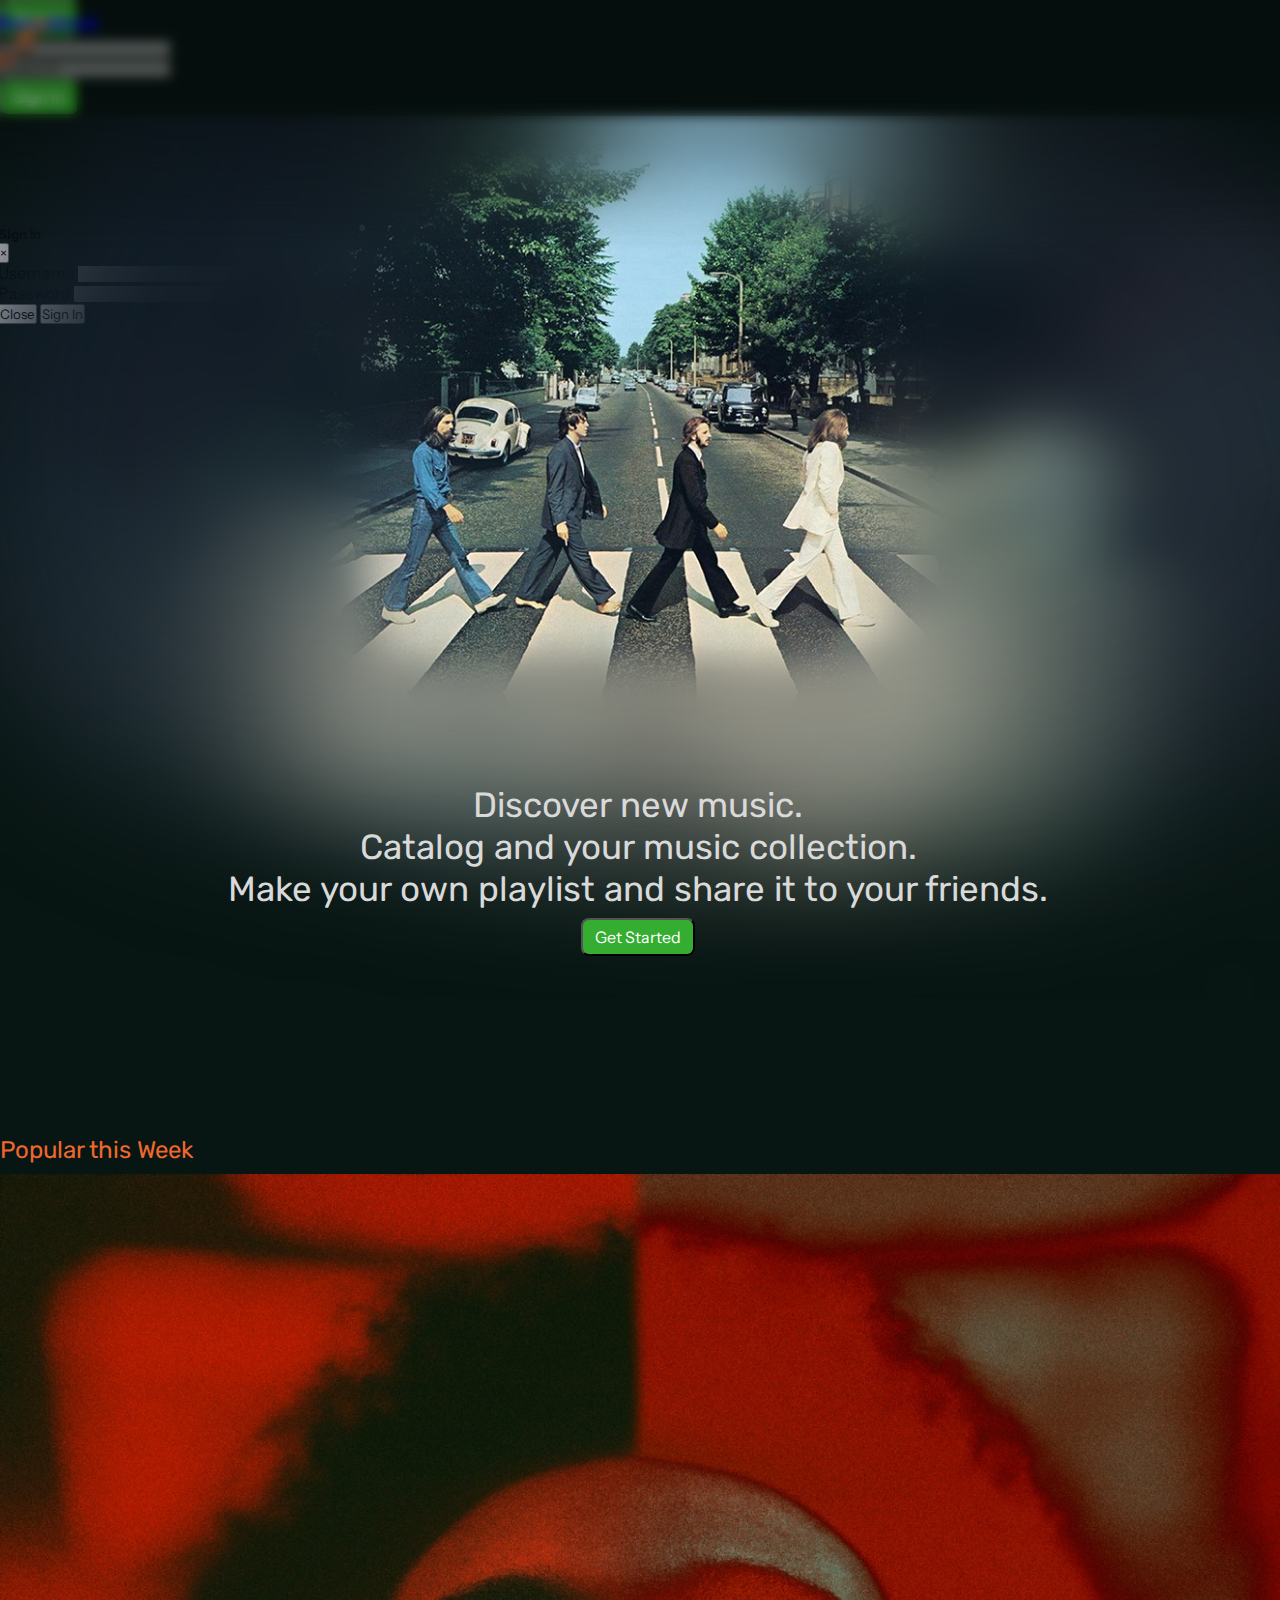
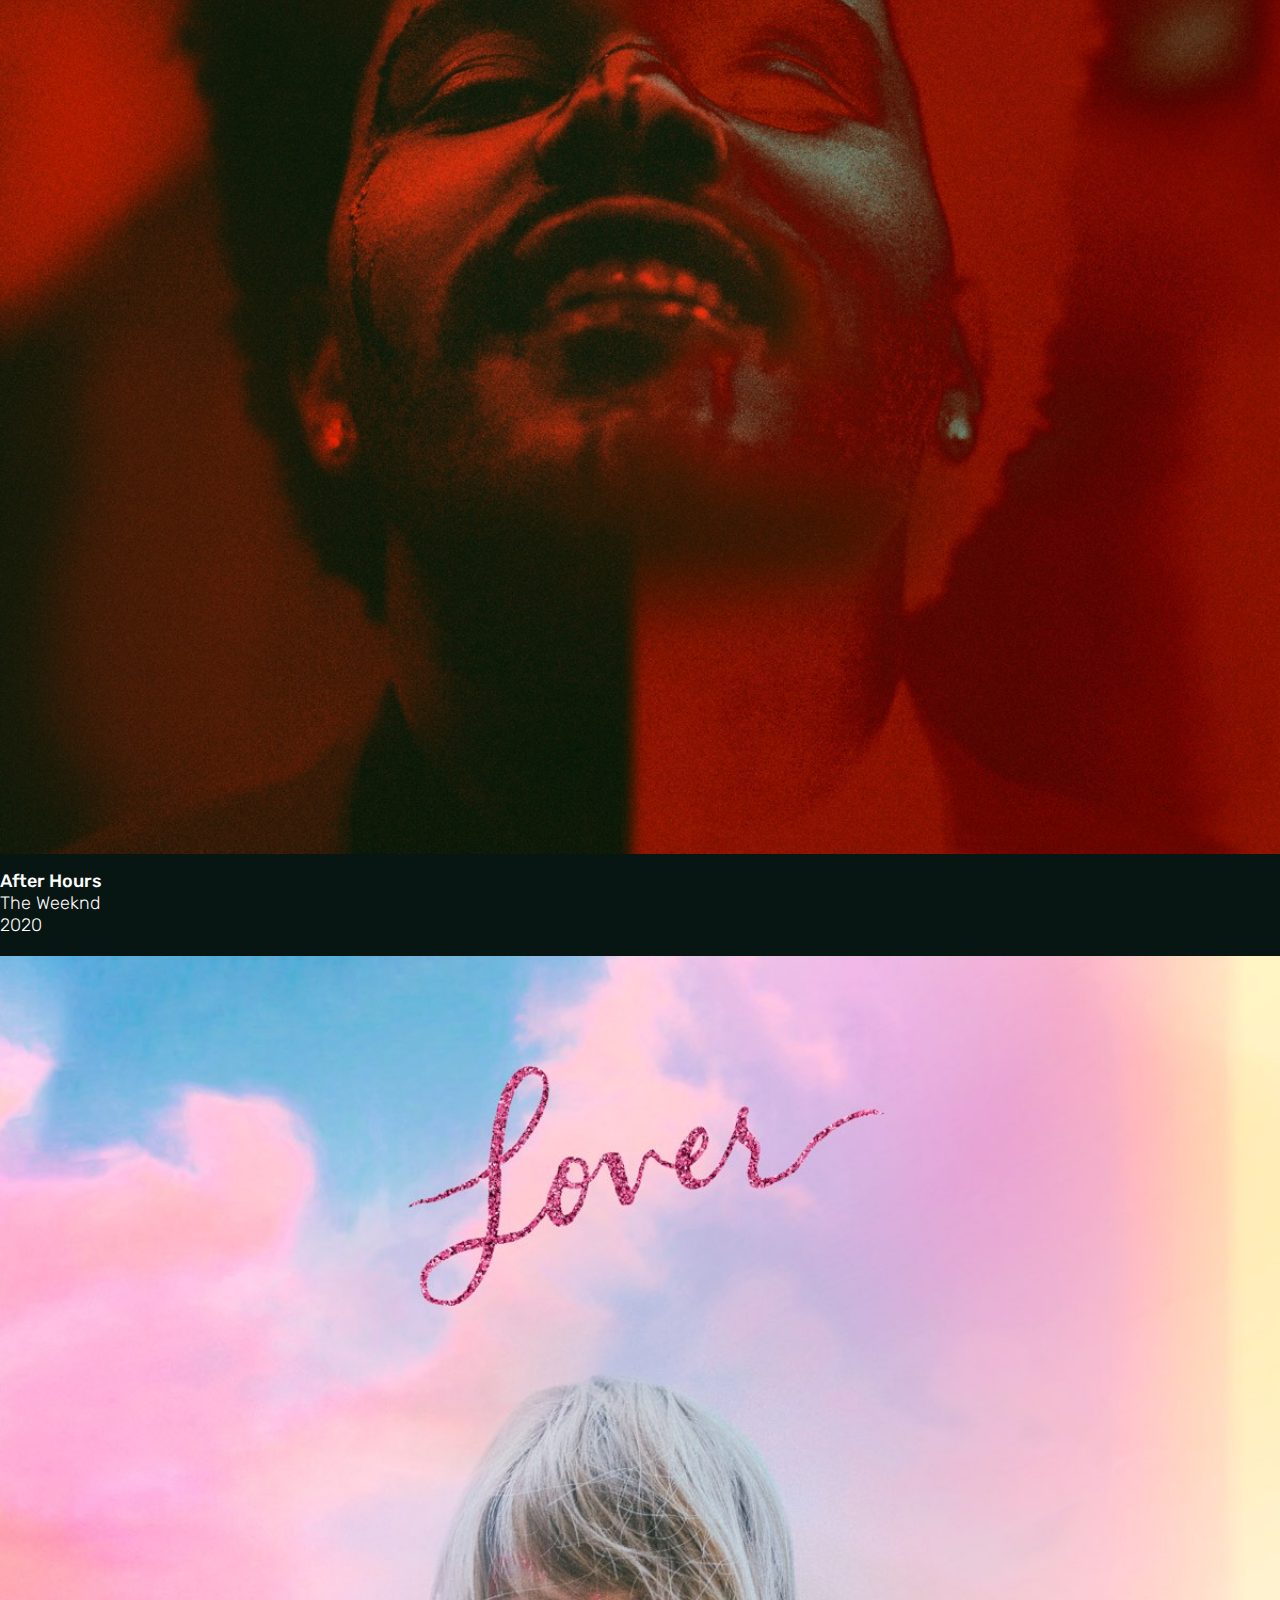
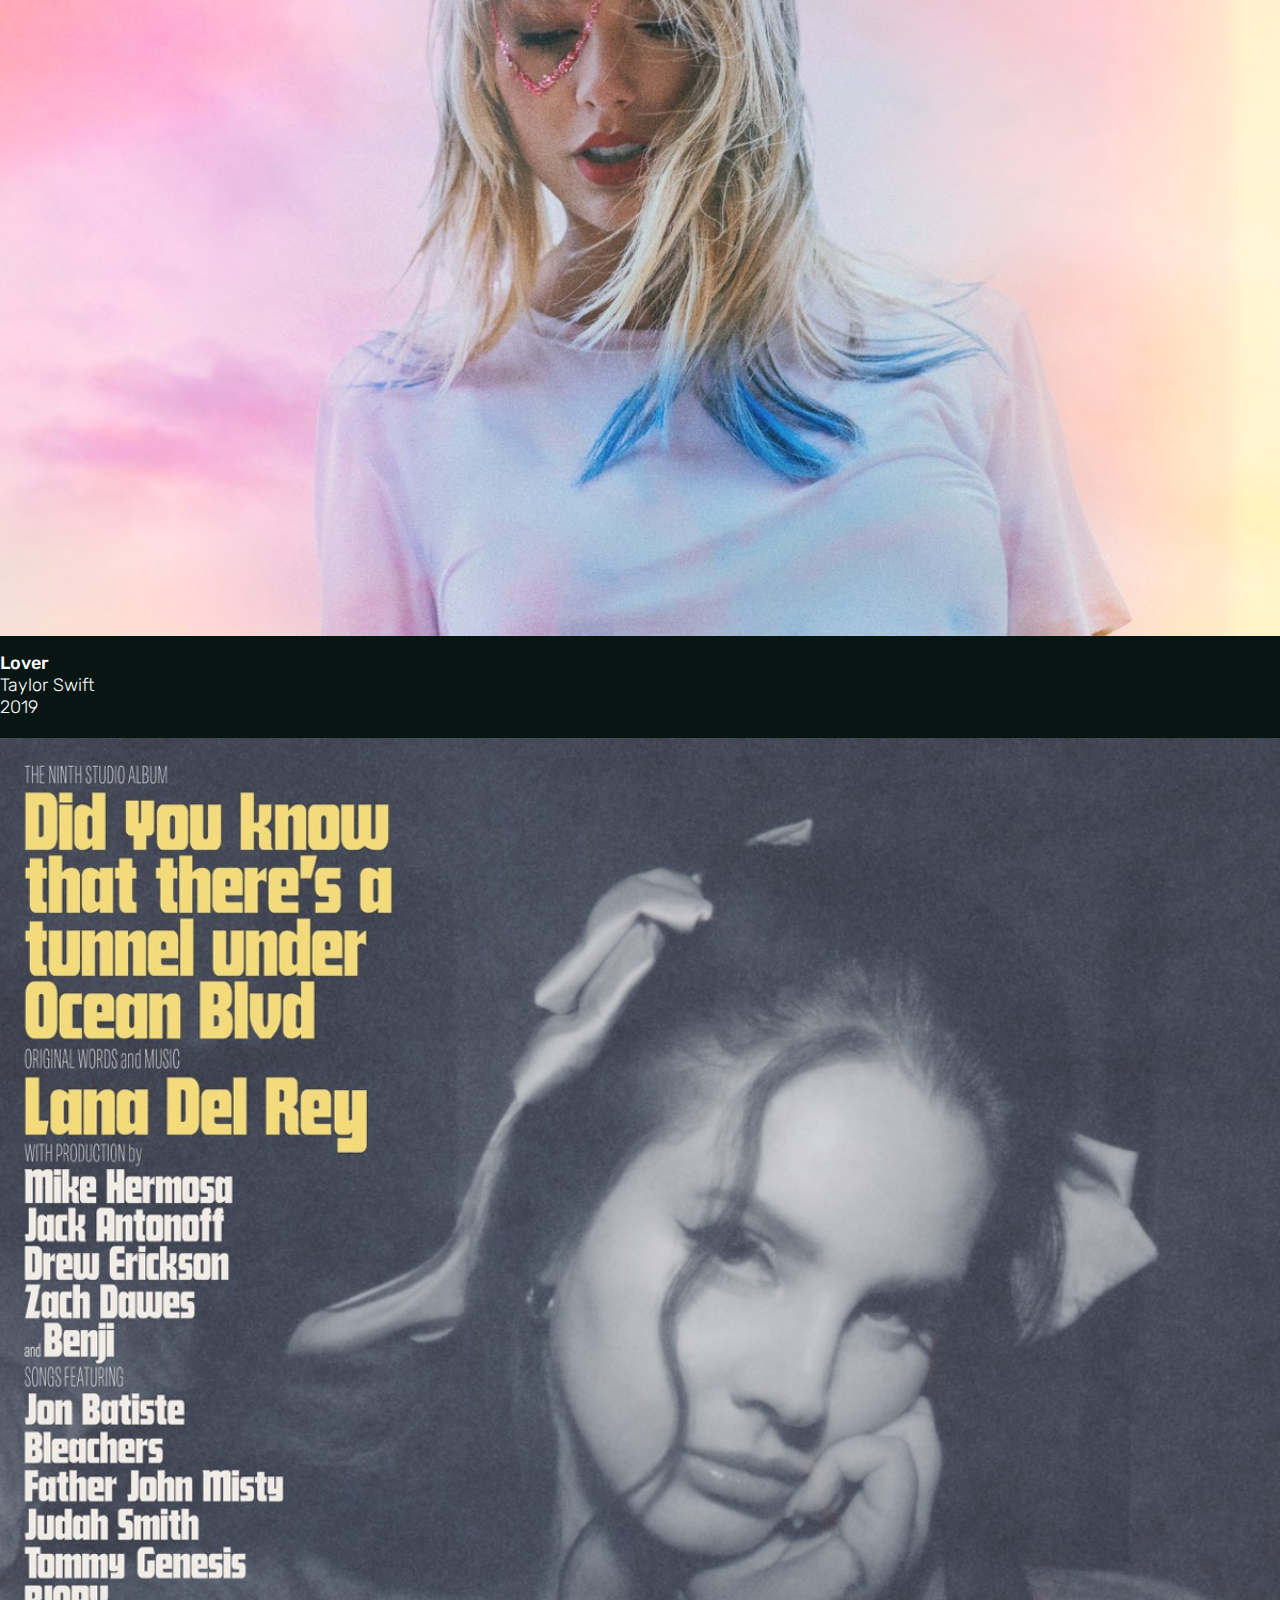
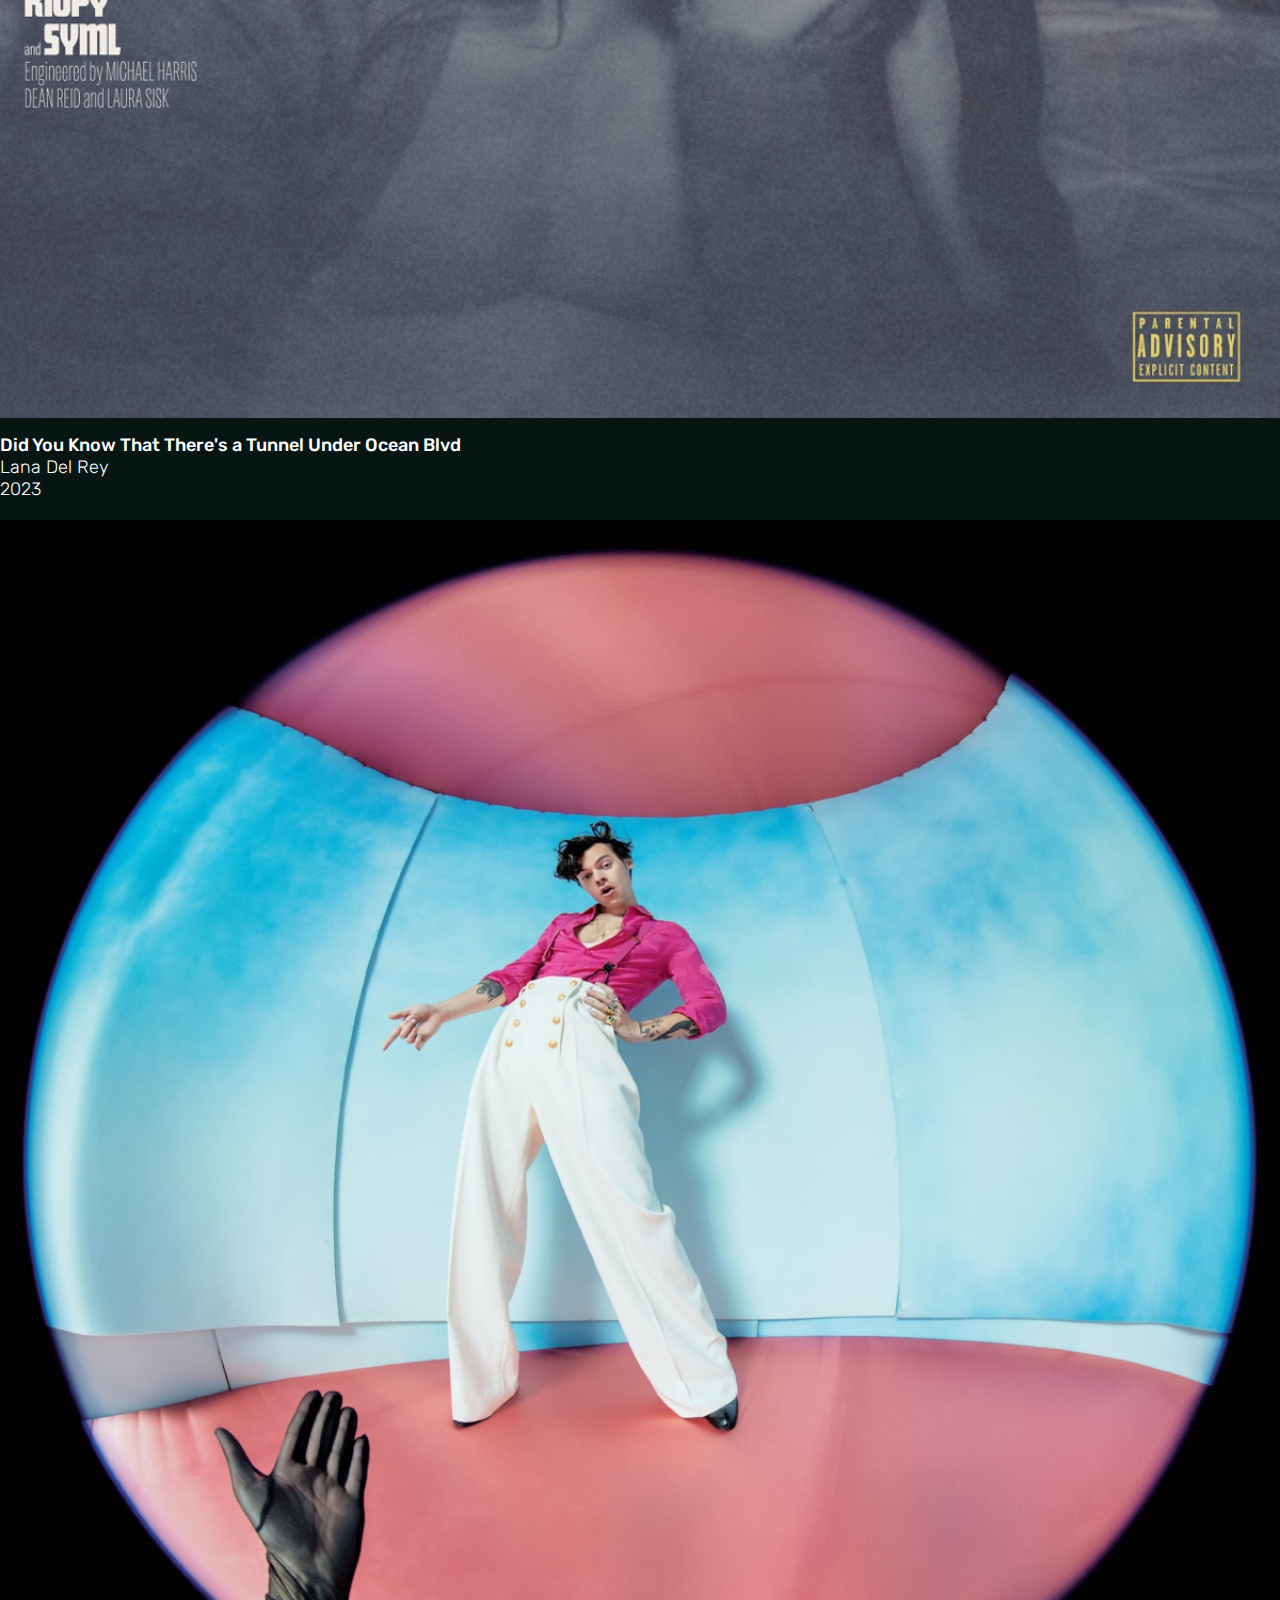
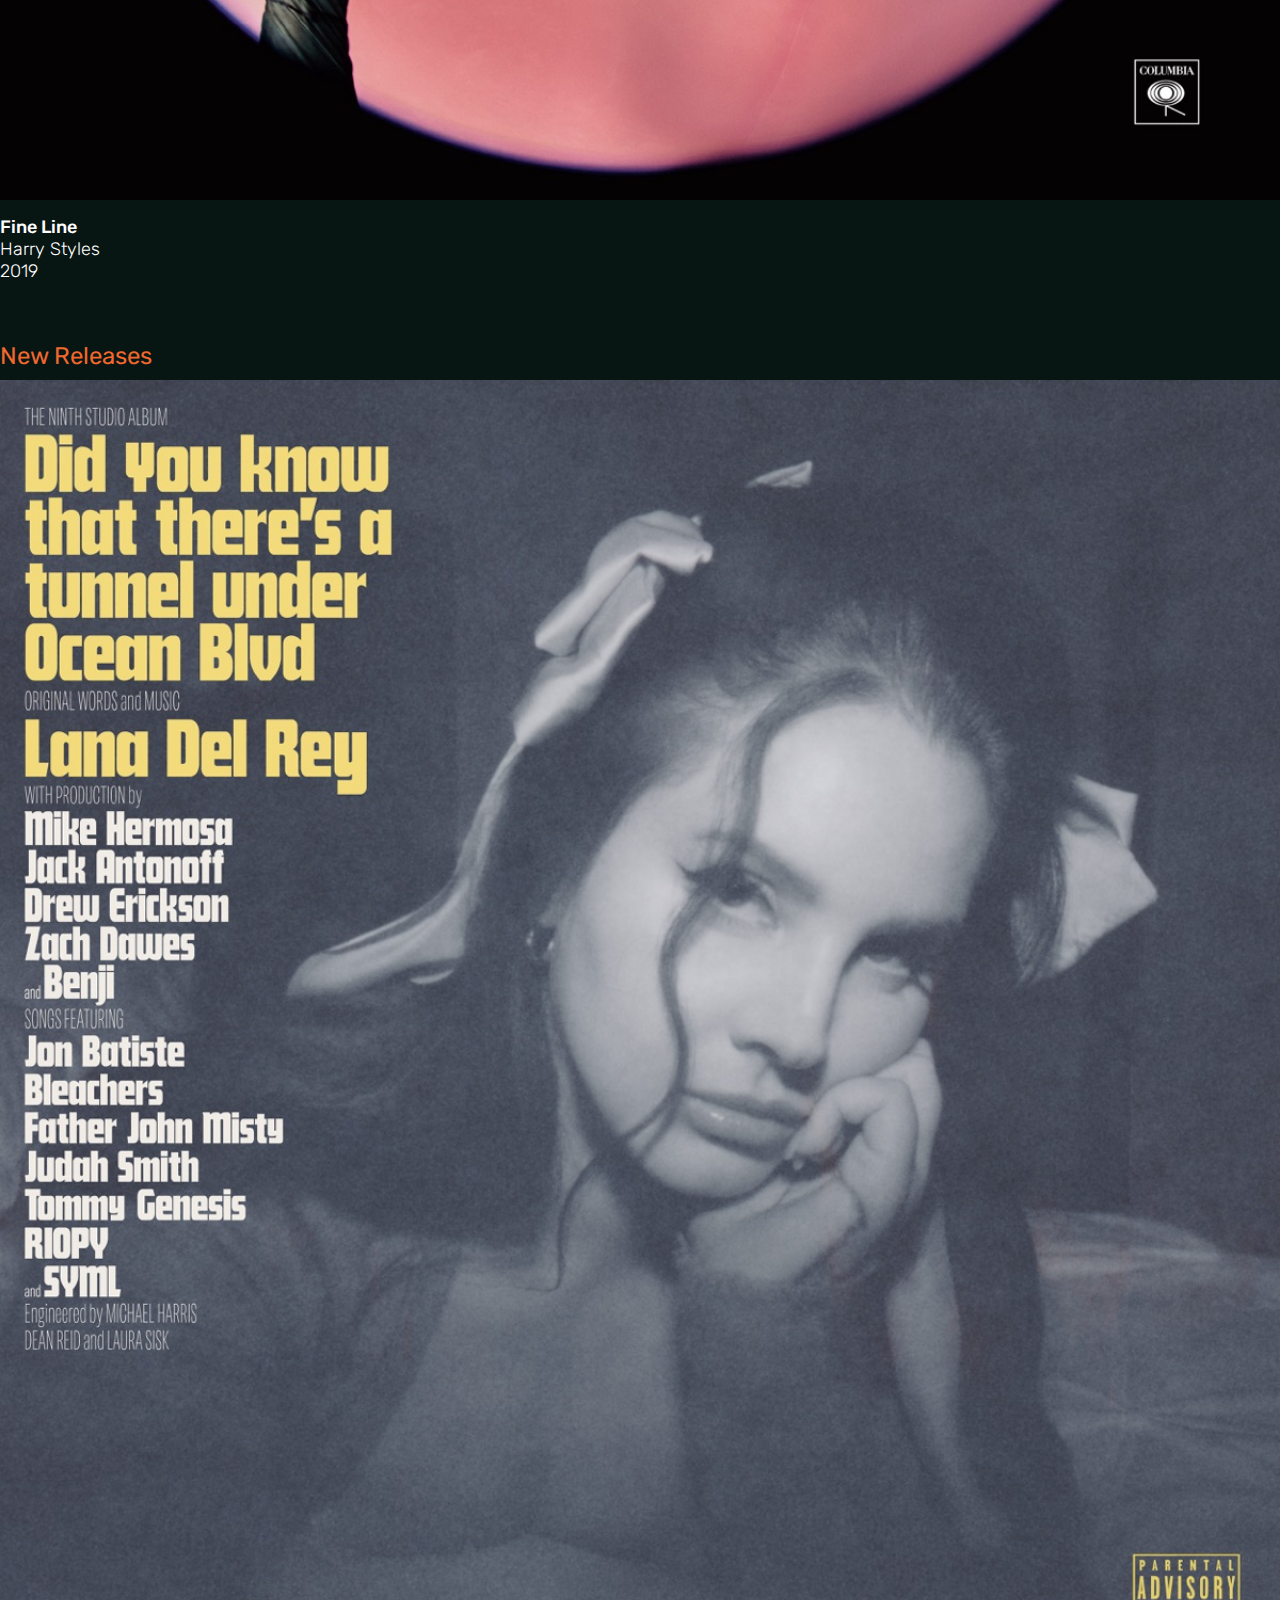
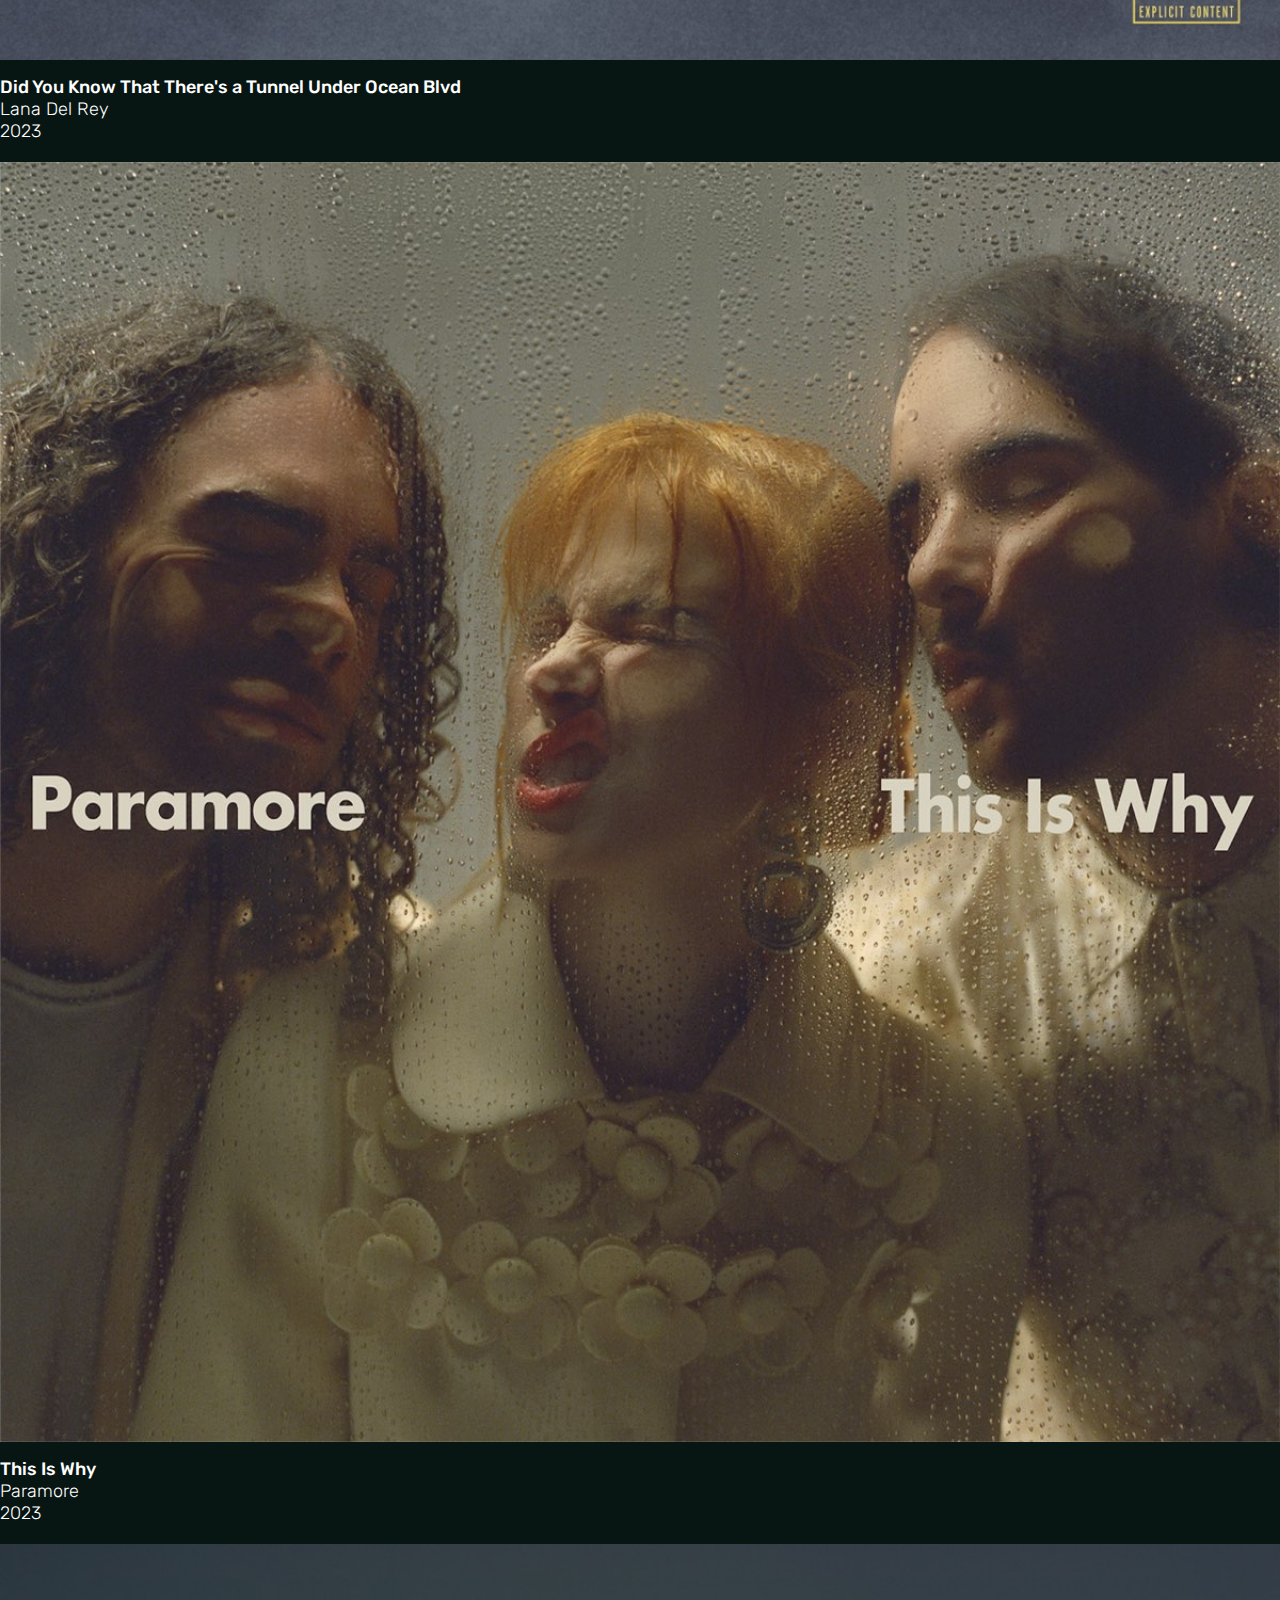
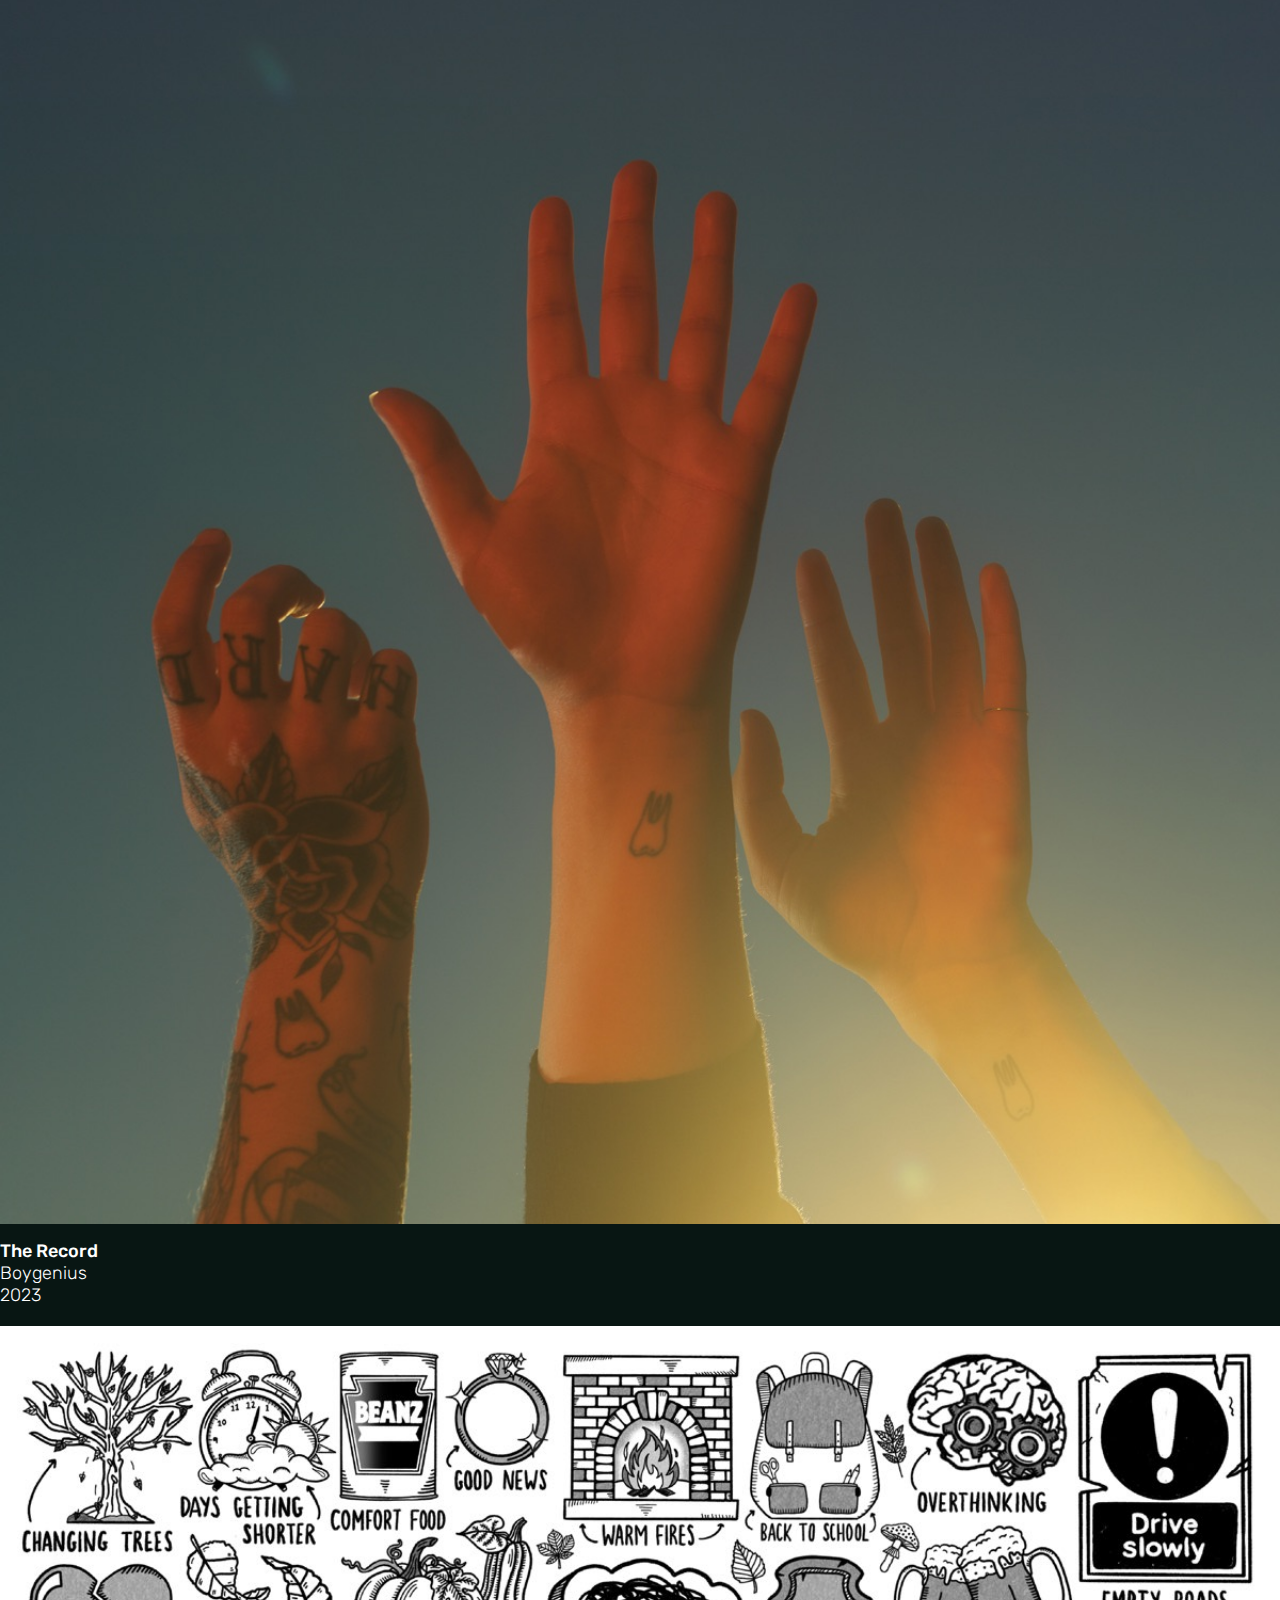
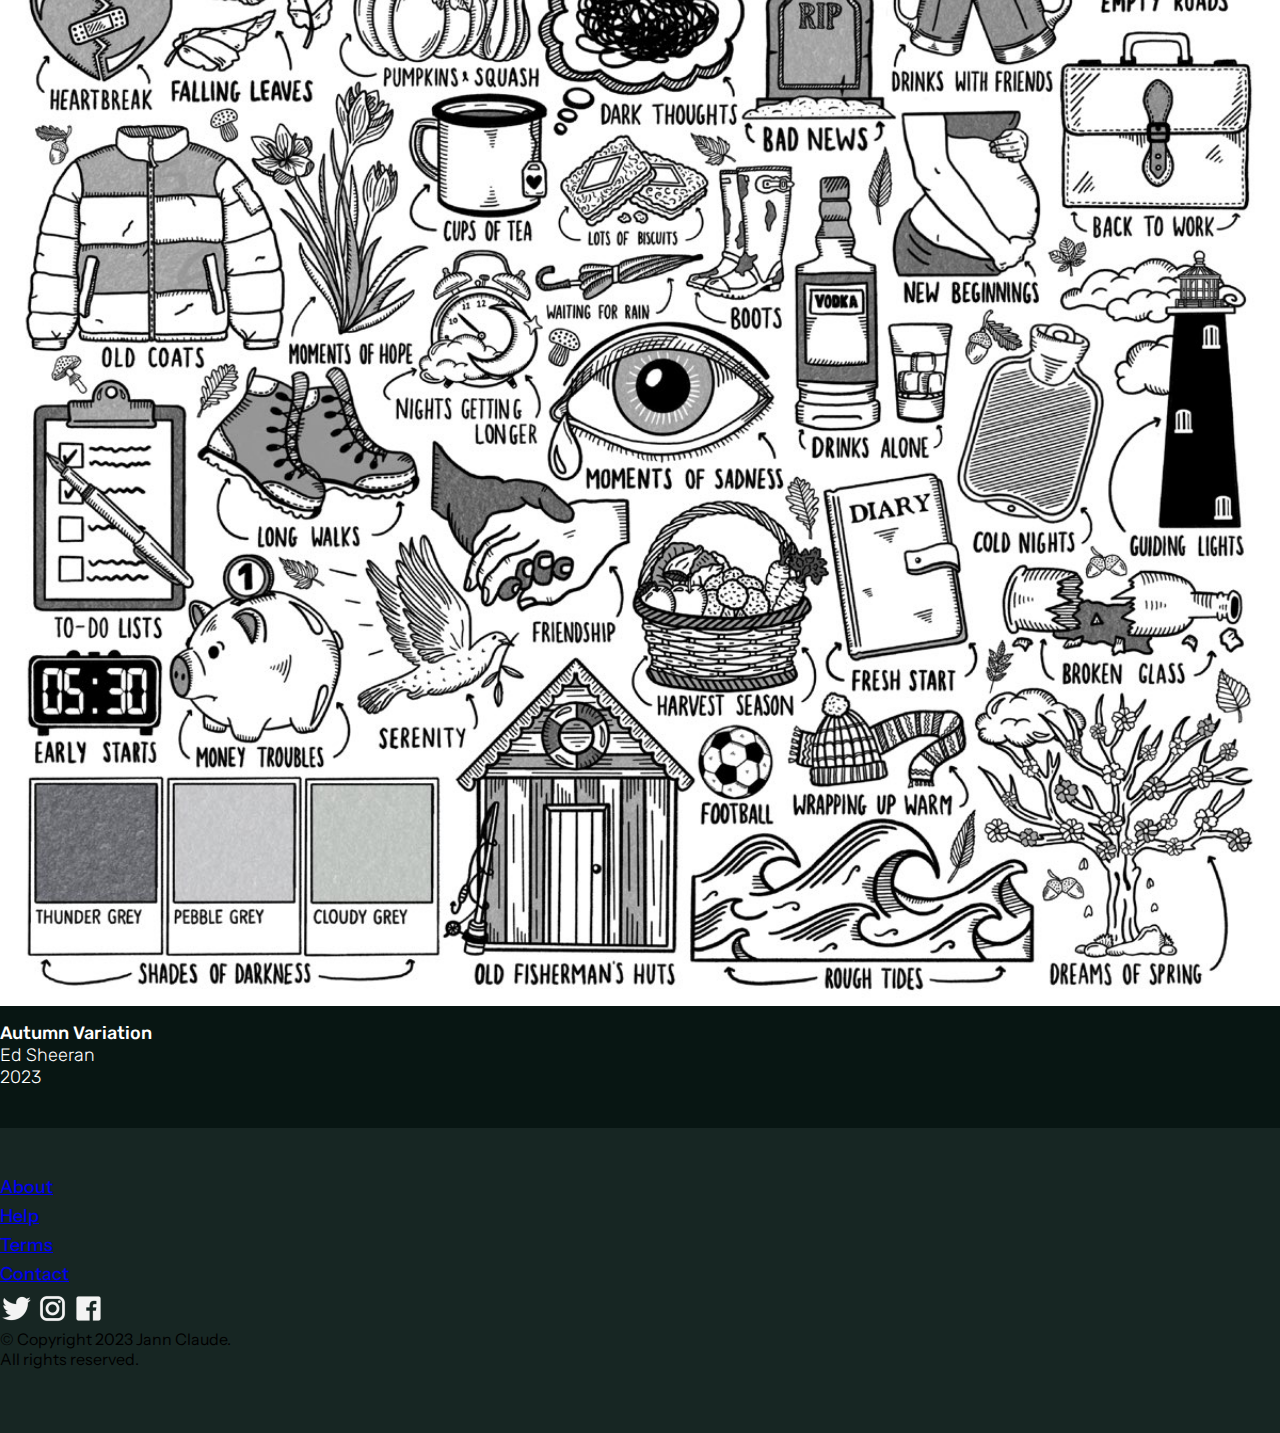
==== index.html @ fc8b44ce "Rename login.html to index.html" ====
<!DOCTYPE html>
<html>
<head>
	<meta charset="utf-8">
	<meta name="viewport" content="width=device-width, initial-scale=1">
	<title>Recordstack</title>

	<!-- External CSS -->
	<link rel="stylesheet" type="text/css" href="./style.css">

	<!-- Google Fonts -->
	<link rel="preconnect" href="https://fonts.googleapis.com">
	<link rel="preconnect" href="https://fonts.gstatic.com" crossorigin>
	<link href="https://fonts.googleapis.com/css2?family=Instrument+Sans:ital,wght@0,400;0,500;0,600;0,700;1,400;1,500;1,600;1,700&family=Rubik:ital,wght@0,300;0,400;0,500;0,700;0,800;1,300;1,400;1,500;1,700;1,800&display=swap" rel="stylesheet">

	<!-- Bootstrap Link -->
    <link href="https://cdn.jsdelivr.net/npm/bootstrap@5.3.2/dist/css/bootstrap.min.css" rel="stylesheet" integrity="sha384-T3c6CoIi6uLrA9TneNEoa7RxnatzjcDSCmG1MXxSR1GAsXEV/Dwwykc2MPK8M2HN" crossorigin="anonymous">
    <link rel="stylesheet" href="https://cdn.jsdelivr.net/npm/bootstrap@4.6.2/dist/css/bootstrap.min.css" integrity="sha384-xOolHFLEh07PJGoPkLv1IbcEPTNtaed2xpHsD9ESMhqIYd0nLMwNLD69Npy4HI+N" crossorigin="anonymous">

</head>
<body>
	<div class="blurred-overlay d-flex flex-row fixed-top container-fluid">
		<div class="blur d-flex flex-row container-fluid"></div>
	</div>

	<!-- Navigation Bar -->
	<nav class="navbar navbar-expand-lg navbar-dark theme-color-1 rounded-4 fixed-top p-3 m-4">
		<div class="container-fluid">
			<div class="recordstack-text">
				<a href="#"><img class="logo" src="./images/logo.svg" /></a>
				<h5 class="mt-3 ms-5 ps-2"><a href="#" class="text-decoration-none text-white">Recordstack</a></h2> 
			</div>
            <form class="ms-auto z-1">
            	<button id="signInButton" class="signin-button navbar-toggler" type="button" data-bs-toggle="collapse" data-bs-target="#SignInDialog">Sign In</button>
			</form>

            <form class="signin-form z-1 signin-here">
            	<div class="d-flex gap-2">
            		<div class="form-group mb-3">
						<input type="text" class="form-control rounded-pill" id="exampleFormControlInput1" placeholder="Email">
					</div>
					<div class="form-group mb-3">
						<input type="password" class="form-control rounded-pill" id="exampleFormControlInput2" placeholder="Password">
					</div>
					<button id="send-button" type="button" class="signin-button btn float-end" data-toggle="modal" data-target="#modalDiv">Sign In</button>
            	</div>
            </form>
		</div>
	</nav>

	<div class="collapse navbar-collapse backgroundLogin signin-here" id="SignInDialog">
		<div class="navbar-nav ms-auto gap-1 d-flex" id="SignForm">
			<div class="form-group mb-3 text-white">
				<h4>Welcome!</h4>
			</div>
			<div class="form-group mb-3 ">
				<input type="text" class="form-control rounded-pill w-100" id="exampleFormControlInput1" placeholder="Email">
			</div>
			<div class="form-group mb-3">
				<input type="password" class="form-control rounded-pill w-100" id="exampleFormControlInput2" placeholder="Password">
			</div>
			<div class="form-group mb-3">
				<button id="send-button" type="button" class="signin-button btn w-50 float-end" data-toggle="modal" data-target="#modalDiv">Sign In</button>
			</div>
			
		</div>
	</div>







	<div class="frame">
		<div class="div">
			<div class="overlap">
				<img class="element" src="./images/header.png">
				<p class="header1 mb-1">Discover new music.</p>
				<p class="header1 mb-1">Catalog and your music collection.</p>
				<p class="header1 mb-1">Make your own playlist and share it to your friends.</p>
				<p class="header1 mb-1"><button class="text-button btn" type="button" data-bs-toggle="modal" data-bs-target="#SignUpDialog">Get Started</button></p>

				<div class="modal fade" id="SignUpDialog" data-bs-backdrop="static" tabindex="-1" aria-labelledby="modalSignUpLabel" aria-hidden="true">
					<div class="modal-dialog modal-dialog-centered" role="document">
						<div class="modal-content">
							<div class="modal-header">
								<h5 class="modal-title" id="modalSignUpLabel">Sign In</h5>
								<button type="button" class="close" data-bs-dismiss="modal" aria-label="Close">
									<span aria-hidden="true">&times;</span>
								</button>
							</div>
							<div class="modal-body">
								<!-- Add your sign-in form or content here -->
								<!-- Example: -->
								<form>
									<div class="form-group">
										<label for="username">Username</label>
										<input type="text" class="form-control" id="username">
									</div>
									<div class="form-group">
										<label for="password">Password</label>
										<input type="password" class="form-control" id="password">
									</div>
								</form>
							</div>
							<div class="modal-footer">
								<button type="button" class="btn btn-secondary" data-bs-dismiss="modal">Close</button>
								<button type="button" class="btn btn-primary">Sign In</button>
							</div>
						</div>
					</div>
				</div>

			</div>
		</div>
	</div>




	<div class="albums-display">
		<div class="popular-week container">
			<div class="title1">Popular this Week</div>
			<div class="row">
				<div class="group-1 col-6 col-md-3">
					<img class="img" src="images/after hours.jpg" />
					<p class="p1">After Hours</p>
					<p class="p2">The Weeknd</p>
					<p class="p3">2020</p>
				</div>
				<div class="group-2 col-6 col-md-3">
					<img class="img" src="images/lover.jpg" />
					<p class="p1">Lover</p>
					<p class="p2">Taylor Swift</p>
					<p class="p3">2019</p>
				</div>
				<div class="group-3 col-6 col-md-3">
					<img class="img" src="images/tunnel.jpg" />
					<p class="p1">Did You Know That There's a Tunnel Under Ocean Blvd</p>
					<p class="p2">Lana Del Rey</p>
					<p class="p3">2023</p>
				</div>
				<div class="group-4 col-6 col-md-3">
					<img class="img" src="images/fine line.jpg" />
					<p class="p1">Fine Line</p>
					<p class="p2">Harry Styles</p>
					<p class="p3">2019</p>
				</div>
			</div>
		</div>
	</div>

	<div class="albums-display pb-5">
		<div class="popular-week container">
			<div class="title1">New Releases</div>
			<div class="row">
				<div class="group-3 col-6 col-md-3">
					<img class="img" src="images/tunnel.jpg" />
					<p class="p1">Did You Know That There's a Tunnel Under Ocean Blvd</p>
					<p class="p2">Lana Del Rey</p>
					<p class="p3">2023</p>
				</div>
				<div class="group-1 col-6 col-md-3">
					<img class="img" src="images/this is why.jpg" />
					<p class="p1">This Is Why</p>
					<p class="p2">Paramore</p>
					<p class="p3">2023</p>
				</div>
				<div class="group-2 col-6 col-md-3">
					<img class="img" src="images/the record.jpg" />
					<p class="p1">The Record</p>
					<p class="p2">Boygenius</p>
					<p class="p3">2023</p>
				</div>
				<div class="group-4 col-6 col-md-3">
					<img class="img" src="images/autumn variation.jpg" />
					<p class="p1">Autumn Variation</p>
					<p class="p2">Ed Sheeran</p>
					<p class="p3">2023</p>
				</div>
			</div>
		</div>
	</div>


	<footer id="footer">
		<div class="box d-flex">
			<div class="container">
				<div class="row d-flex">
					<div class="navbar col-7 col-sm-6">
						<div class="text-wrapper col-sm-12 col-md-3"><a href="#footer" class="text-decoration-none text-light">About</a></div>
						<div class="text-wrapper col-sm-12 col-md-3"><a href="#footer" class="text-decoration-none text-light">Help</a></div>
						<div class="text-wrapper col-sm-12 col-md-3"><a href="#footer" class="text-decoration-none text-light">Terms</a></div>
						<div class="text-wrapper col-sm-12 col-md-3"><a href="#footer" class="text-decoration-none text-light">Contact</a></div>
					</div>
					<div class="social-buttons col-5 col-sm-6 mt-1 pe-4 text-end">
						<a href="#footer" class="text-decoration-none text-light"><img class="social-icons img-fluid" src="images/twitter.png" /></a>
						<a href="#footer" class="text-decoration-none text-light"><img class="social-icons img-fluid" src="images/instagram.png" /></a>
						<a href="#footer" class="text-decoration-none text-light"><img class="social-icons img-fluid" src="images/facebook.png" /></a>
					</div>
					<div class="col-12 text-start">
						<div class="p col-sm-12 col-md-6 text-light">© Copyright 2023 Jann Claude.</div>
						<div class="p col-sm-12 col-md-6 text-light">All rights reserved.</div>
					</div>
					
				</div>
			</div>
		</div>
	</footer>

	<!-- Bootstrap Script -->
	<script src="https://cdn.jsdelivr.net/npm/bootstrap@5.3.2/dist/js/bootstrap.bundle.min.js" integrity="sha384-C6RzsynM9kWDrMNeT87bh95OGNyZPhcTNXj1NW7RuBCsyN/o0jlpcV8Qyq46cDfL" crossorigin="anonymous"></script>
	<script src="https://cdn.jsdelivr.net/npm/bootstrap@4.6.2/dist/js/bootstrap.bundle.min.js" integrity="sha384-Fy6S3B9q64WdZWQUiU+q4/2Lc9npb8tCaSX9FK7E8HnRr0Jz8D6OP9dO5Vg3Q9ct" crossorigin="anonymous"></script>

	<script type="text/javascript" src="./login.js"></script>
	<script src="https://cdn.jsdelivr.net/npm/jquery@3.5.1/dist/jquery.slim.min.js" integrity="sha384-DfXdz2htPH0lsSSs5nCTpuj/zy4C+OGpamoFVy38MVBnE+IbbVYUew+OrCXaRkfj" crossorigin="anonymous"></script>
</body>
</html>
---- style.css ----
* {
	margin: 0;
	padding: 0;
	box-sizing: border-box;
	font-family: 'Instrument Sans', sans-serif;
	-webkit-font-smoothing: antialiased;
}

body {
	background-color: #081613 !important;
}

.blur {
	background:  rgba(0,0,0,0.35);
    -webkit-mask-image: linear-gradient(black, black, transparent);
    -webkit-backdrop-filter: blur(6px);
    backdrop-filter: blur(6px);
    height: 35vh;
    width: 100vw;
    left: 0rem;
    top: -4rem;
    position: absolute;
    object-fit: fill;
    overflow: hidden;
}

.blurred-overlay {
    position: absolute;
    top: 0px;
    left: 0;
    right: 0;
    width: 100%;
    z-index: 1;
}

.container-fluid .logo {
  position: absolute;
  width: 47px;
  height: 62px;
}

.container-fluid .recordstack-text {
  position: absolute;
  width: 100%;
  top: 12px;
  font-family: "Instrument Sans", sans-serif;
  font-weight: 400;
  color: #ffffff;
  font-size: 20px;
  letter-spacing: 0;
  line-height: normal;
}

.signin-button {
	border-radius: 8px !important;
	background: #34AD31 !important;
	padding: 0.25rem 0.75rem;
	font-size: 1rem !important;
	margin-top: 0px;
	line-height: 1;
	height: 38px;
	flex-shrink: 0;
	color: #fff !important;
}

input[type=text] {
	background-color: rgba(235, 235, 235, 0.5);
	color: black !important;
	border: none !important;
	width: 170px;
}

input[type=password] {
	background-color: rgba(235, 235, 235, 0.5);
	color: black !important;
	border: none !important;
	width: 170px;
}

.signin-form .form-control::placeholder {
	color: black !important;
}

@media (max-width: 992px) {
	.signin-form {
		display: none;
	}
}

@media (min-width: 992px) {
	#SignInDialog {
		display: none;
	}
}

.frame {
	background-color: #081613;
	display: flex;
	flex-direction: row;
	justify-content: center;
	width: 100%;
}

.frame .div {
	background-color: #081613;
	overflow: hidden;
	width: 100%;
	height: 1000px;
	position: relative;
}

.frame .overlap {
	position: relative;
	width: 100%;
	height: 944px;
	top: -62px;
	left: -2px;
}

.frame .element {
	position: absolute;
	width: 100%;
	height: 882px;
	top: 62px;
	left: 2px;
	object-fit: cover;
}

.frame .header1 {
	position: relative;
	justify-content: center;
	top: 730px;
	font-family: "Rubik", sans-serif;
	font-weight: 400;
	color: #d9d9d9;
	font-size: 35px;
	text-align: center;
	line-height: normal;
	padding-left: 30px;
	padding-right: 30px;
}

.frame .navigation {
	position: absolute;
	width: 100%;
	height: 223px;
	left: 0;
}

.frame .overlap-group {
	display: flex;
    justify-content: center;
    align-items: center;
	position: relative;
}
  
.frame .text-button {
	border-radius: 8px !important;
	background: #34AD31 !important;
	padding: 0.25rem 0.75rem;
	font-size: 1rem !important;
	line-height: 1;
	height: 38px;
	flex-shrink: 0;
	color: #fff !important;
}

.backgroundLogin {
	background-color: #172623;
}

#SignForm {
	height: 500px;
	display: flex;
    justify-content: center;
	position: relative;
	padding-top: 100px;
	padding-left: 60px;
	padding-right: 60px;
}

.danger-color {
	background-color: #dc3545 !important;
	border-radius: 8px !important;
	padding: 0.25rem 0.75rem;
	font-size: 1rem !important;
	margin-top: 0px;
	line-height: 1;
	height: 38px;
	flex-shrink: 0;
	color: #fff !important;
}





.box{
	width: 100%;
	height: 100%;
	background-color: #172623;
	padding-top: 3rem;
	padding-bottom: 4rem;
}

.box .navbar {
	width: 70vw;
	position: relative;
}

.box .text-wrapper {
	left: 0;
	position: relative;
	height: 29px;
	top: 0;
	font-family: 'Instrument Sans', sans-serif;
	font-weight: 500;
	color: #d9d9d9;
	font-size: 18px;
	letter-spacing: 0;
	line-height: normal;
}

.box .social-icons {
	position: inherit;
	width: 33px;
	height: 33px;
	transition: opacity 0.3s;
}

.box .social-icons:hover {
	position: inherit;
	width: 33px;
	height: 33px;
	opacity: 0.7;
}

.albums-display {
	width: 100%;
	background-color: #081613;
	padding: 20px 0;
}

.albums-display .popular-week {
	position: relative;
	top: 0;
	left: 0;
}

.albums-display .title1 {
	font-family: "Rubik", sans-serif;
	font-weight: 400;
	color: #f0682e;
	font-size: 24px;
	letter-spacing: 0;
	line-height: normal;
	margin-bottom: 10px;
}

.group-1,
.group-2,
.group-3,
.group-4 {
    width: 100%;
    margin-bottom: 20px;
}

.albums-display .img {
    width: 100%;
    height: auto;
    object-fit: cover;
}

.p1,
.p2,
.p3 {
    font-family: "Rubik", sans-serif;
    color: #ffffff;
    font-size: 18px;
    letter-spacing: 0;
    line-height: normal;
	margin: 0 !important;
}

.albums-display .p1 {
	padding-top: 12px;
	font-weight: 500;
	white-space: nowrap;
    overflow: hidden;
    text-overflow: ellipsis;
}

.albums-display .p2, .p3 {
	font-weight: 100;
}
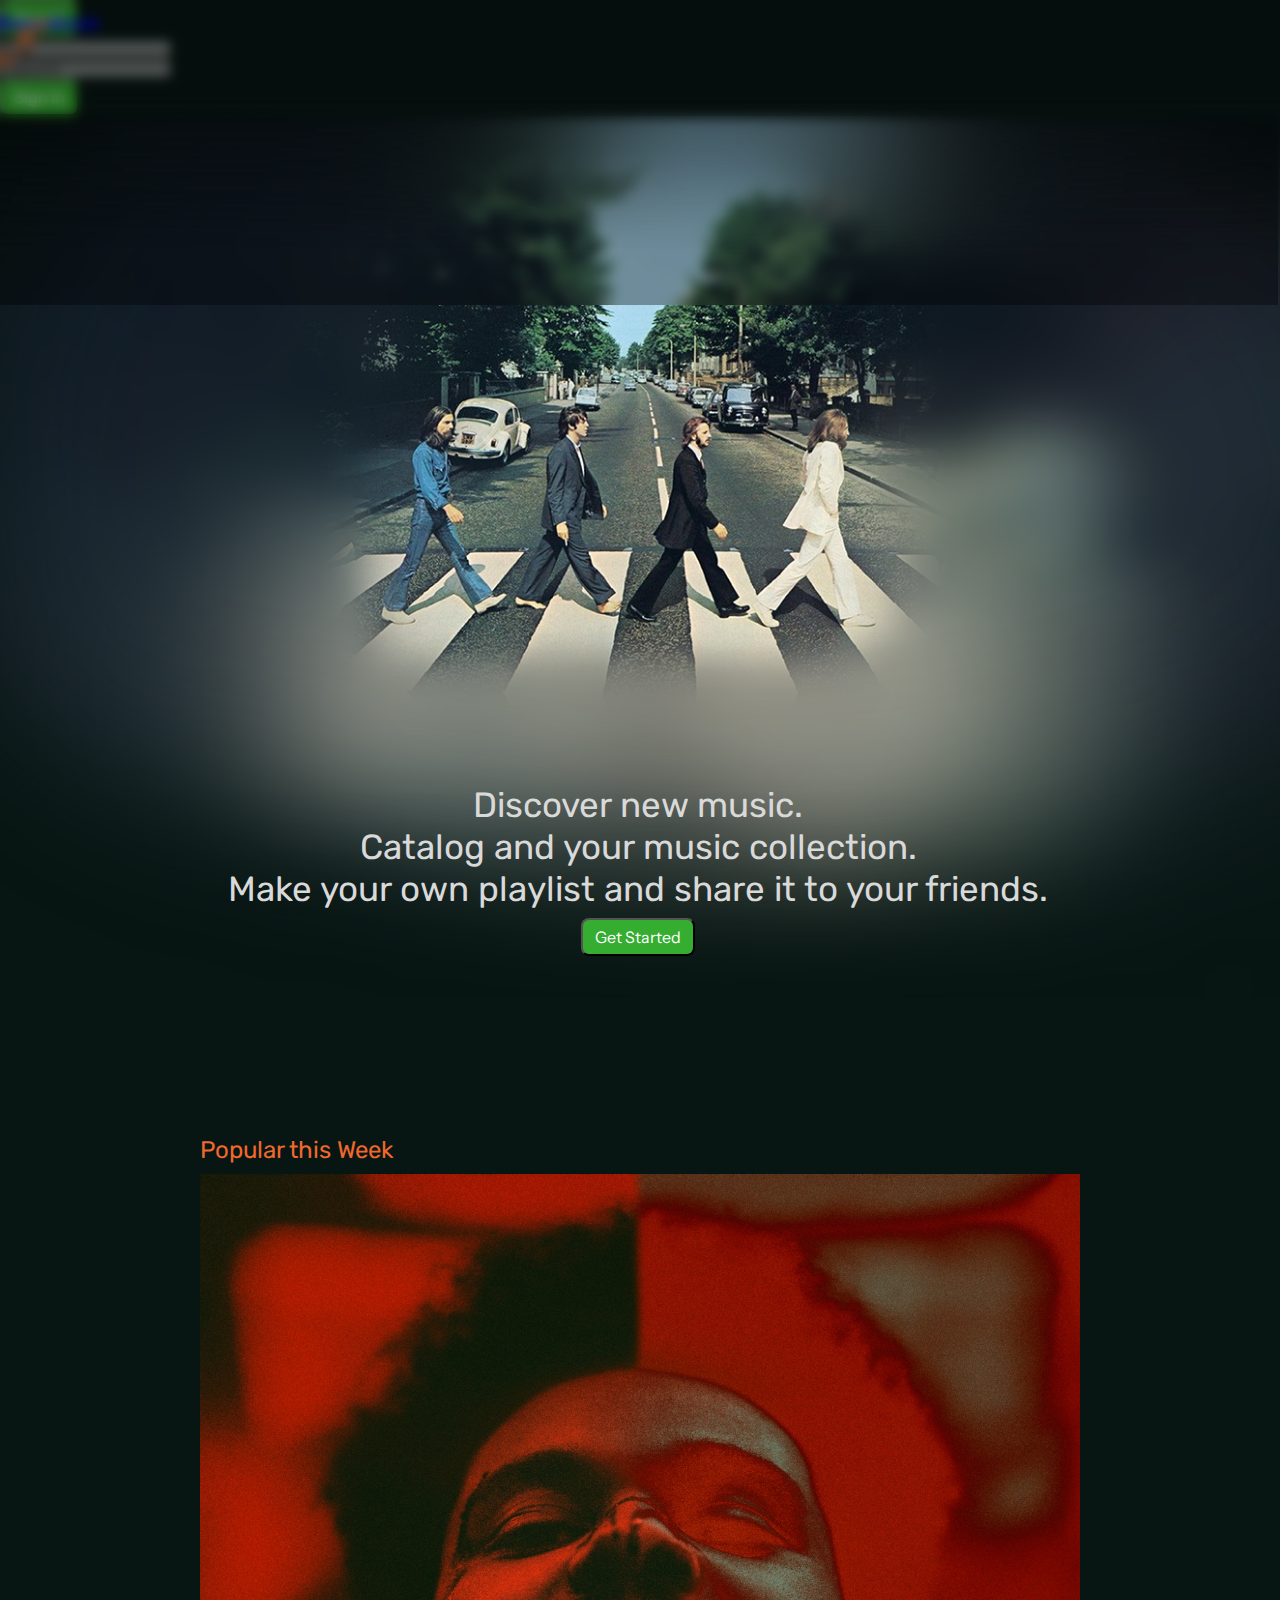
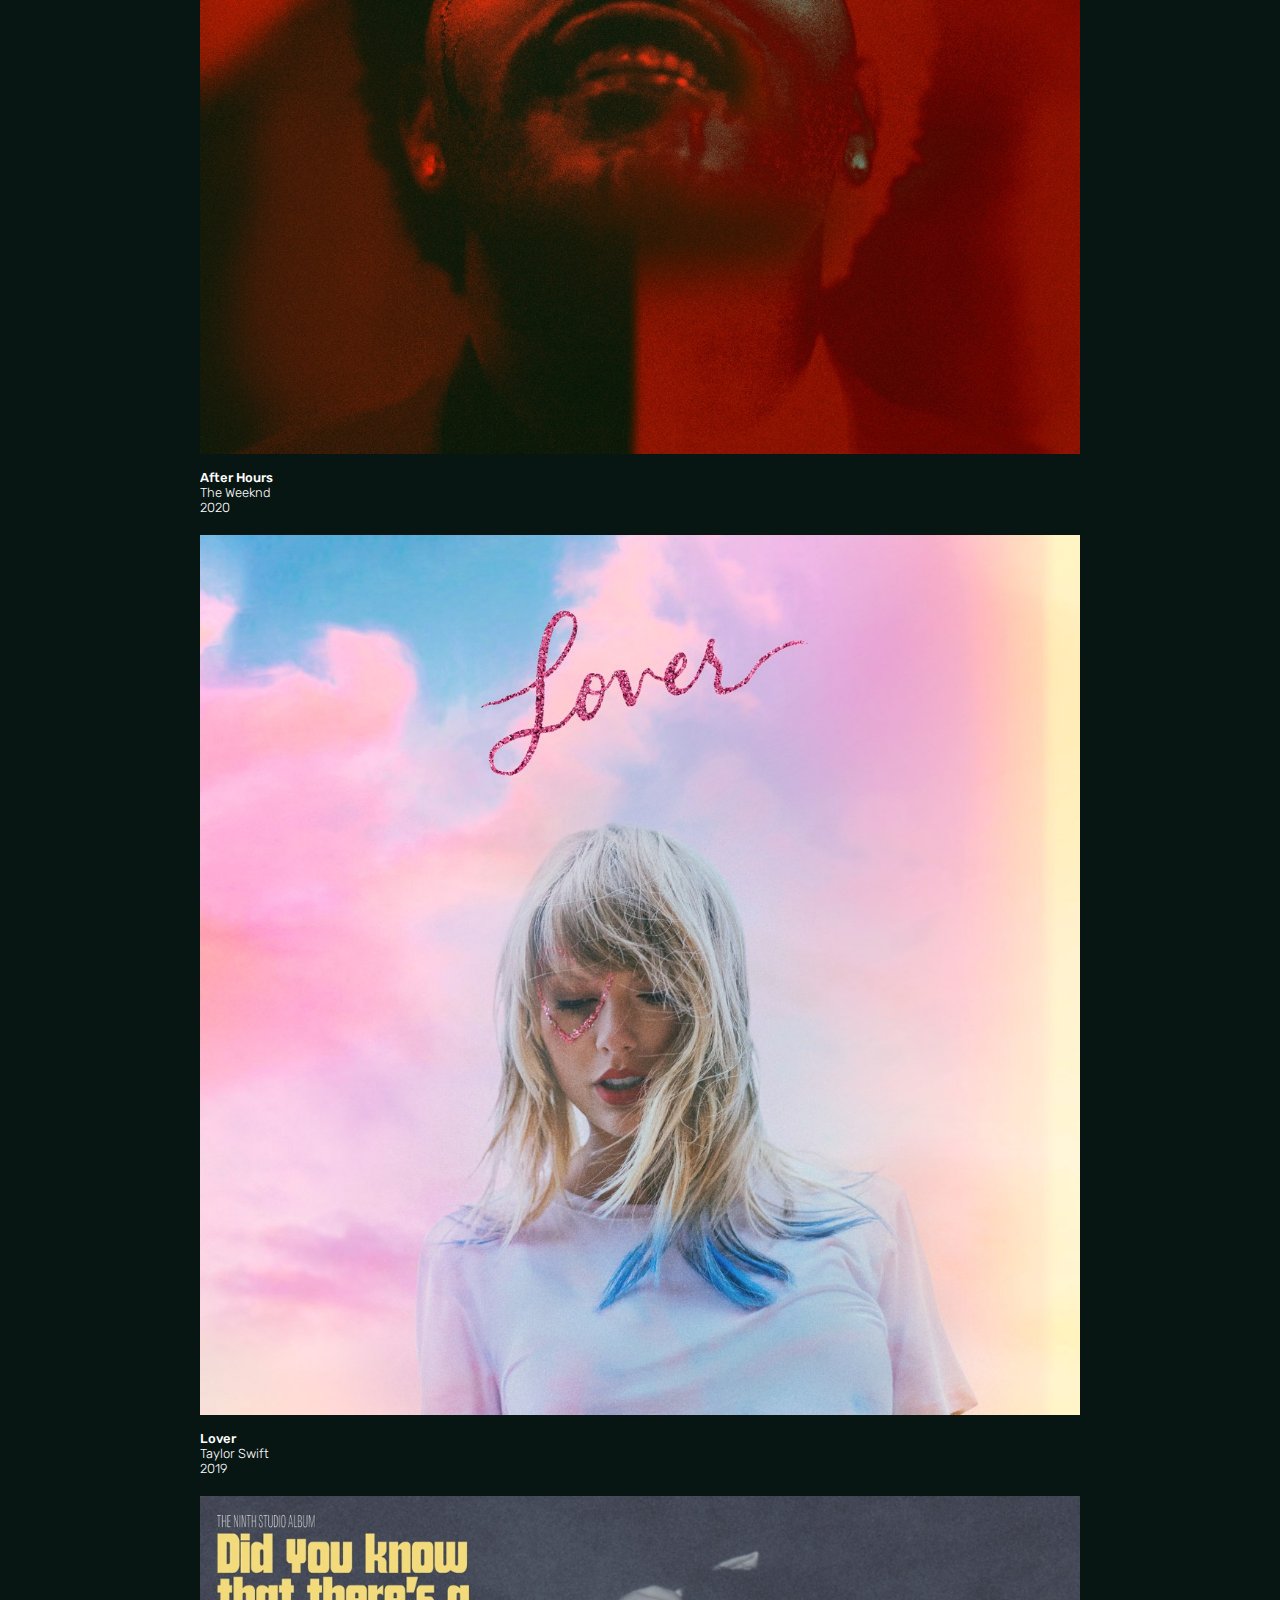
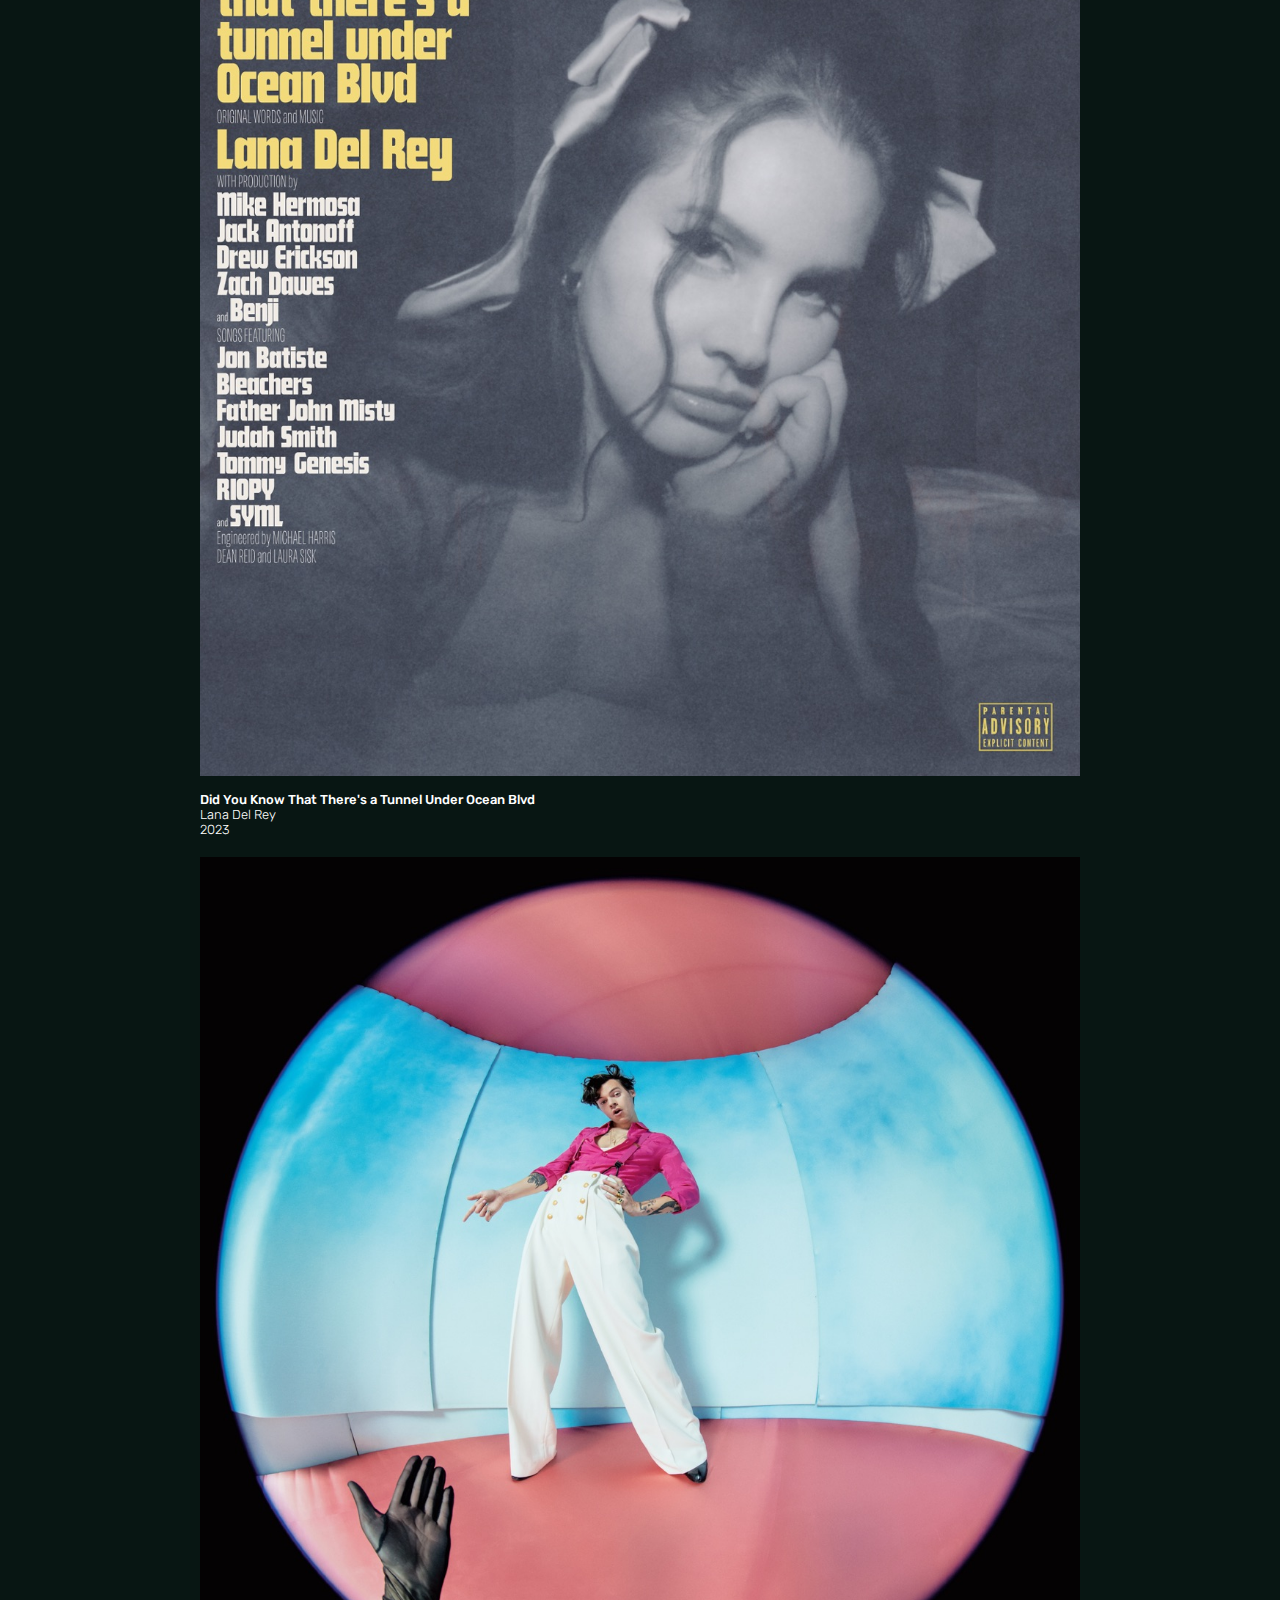
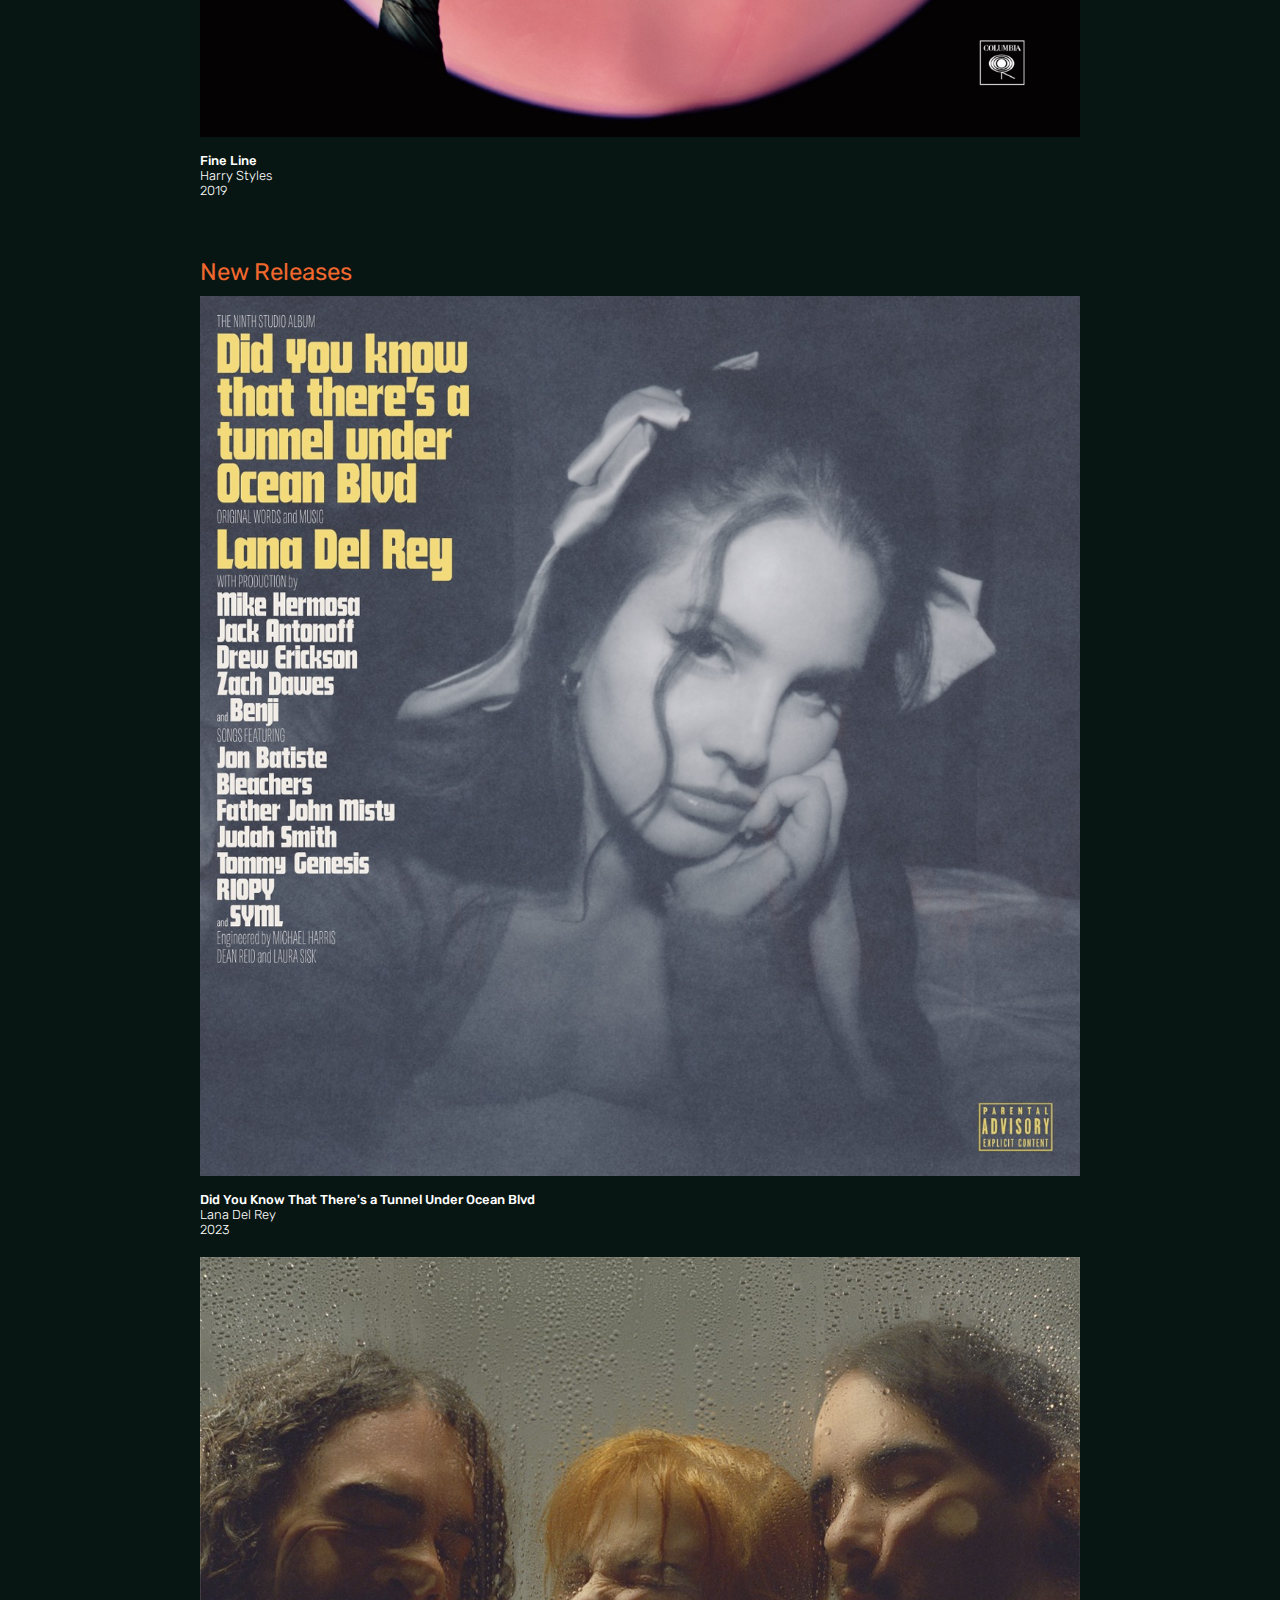
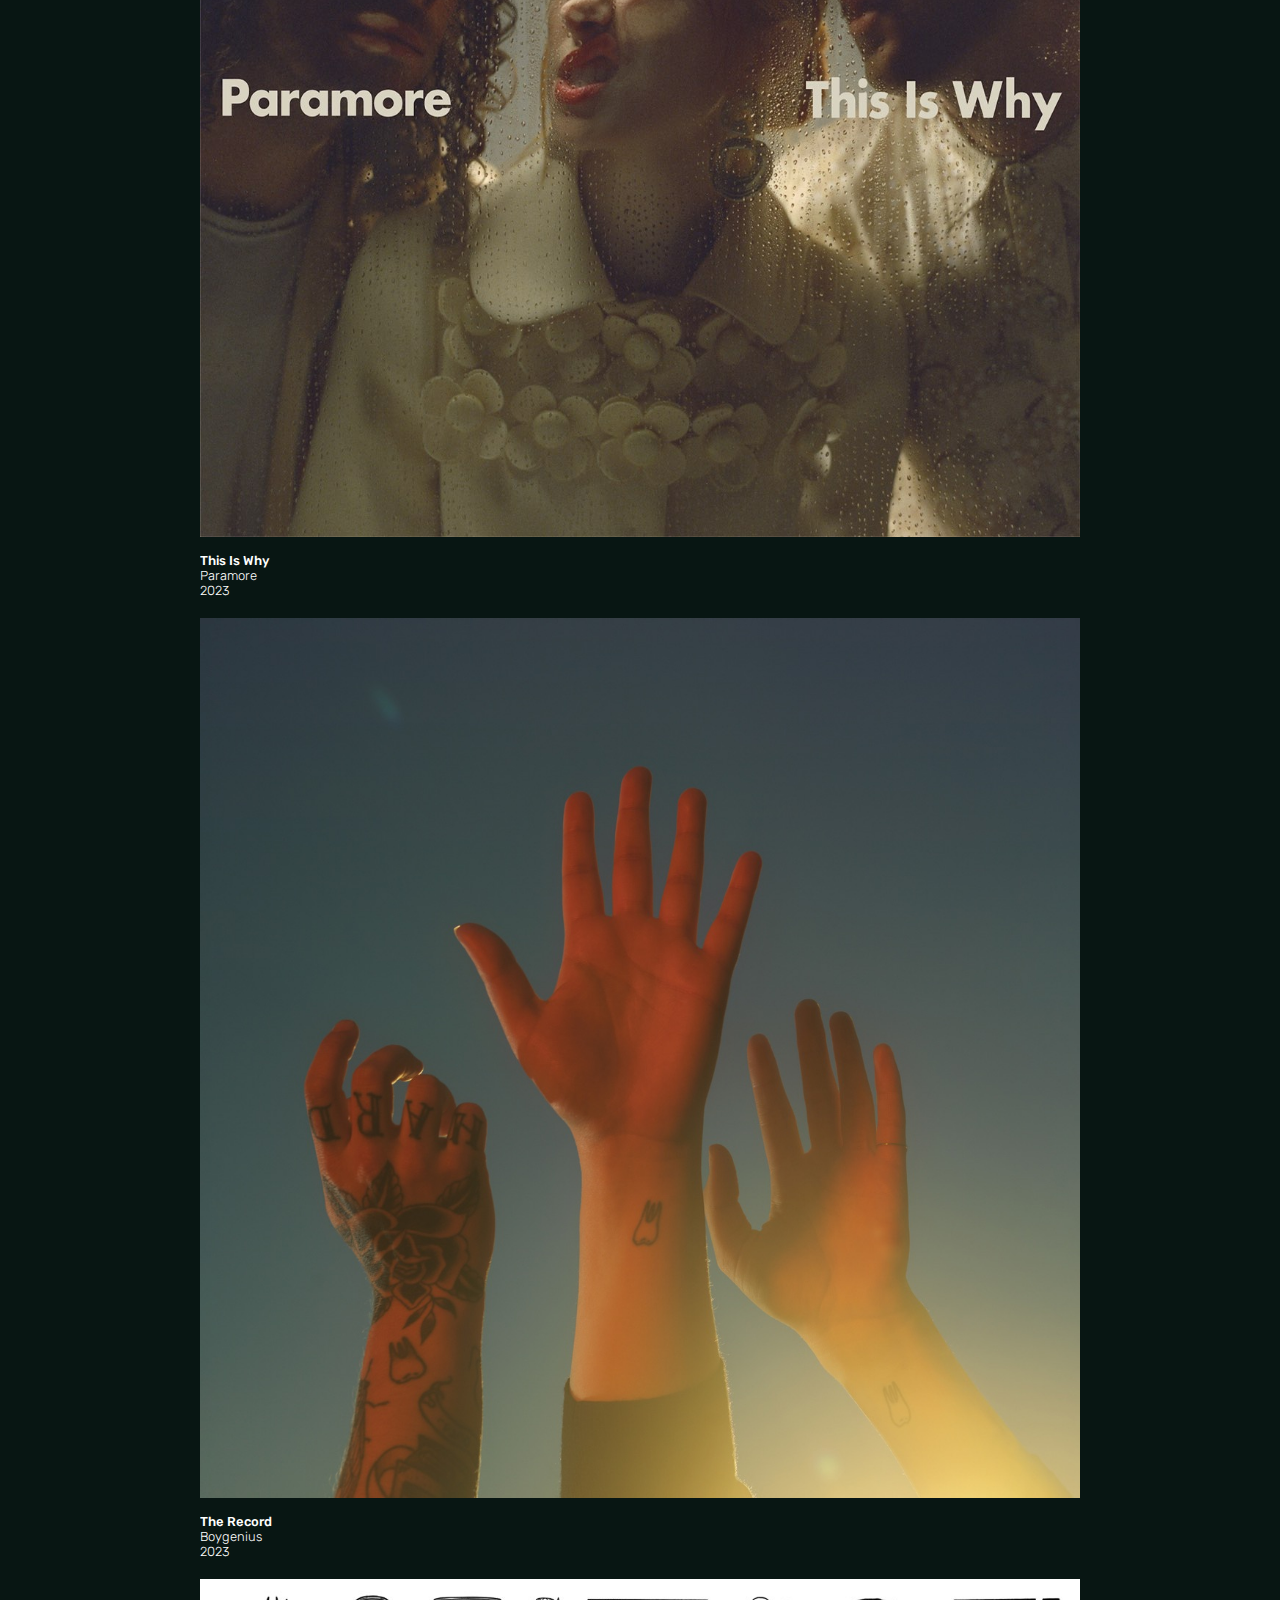
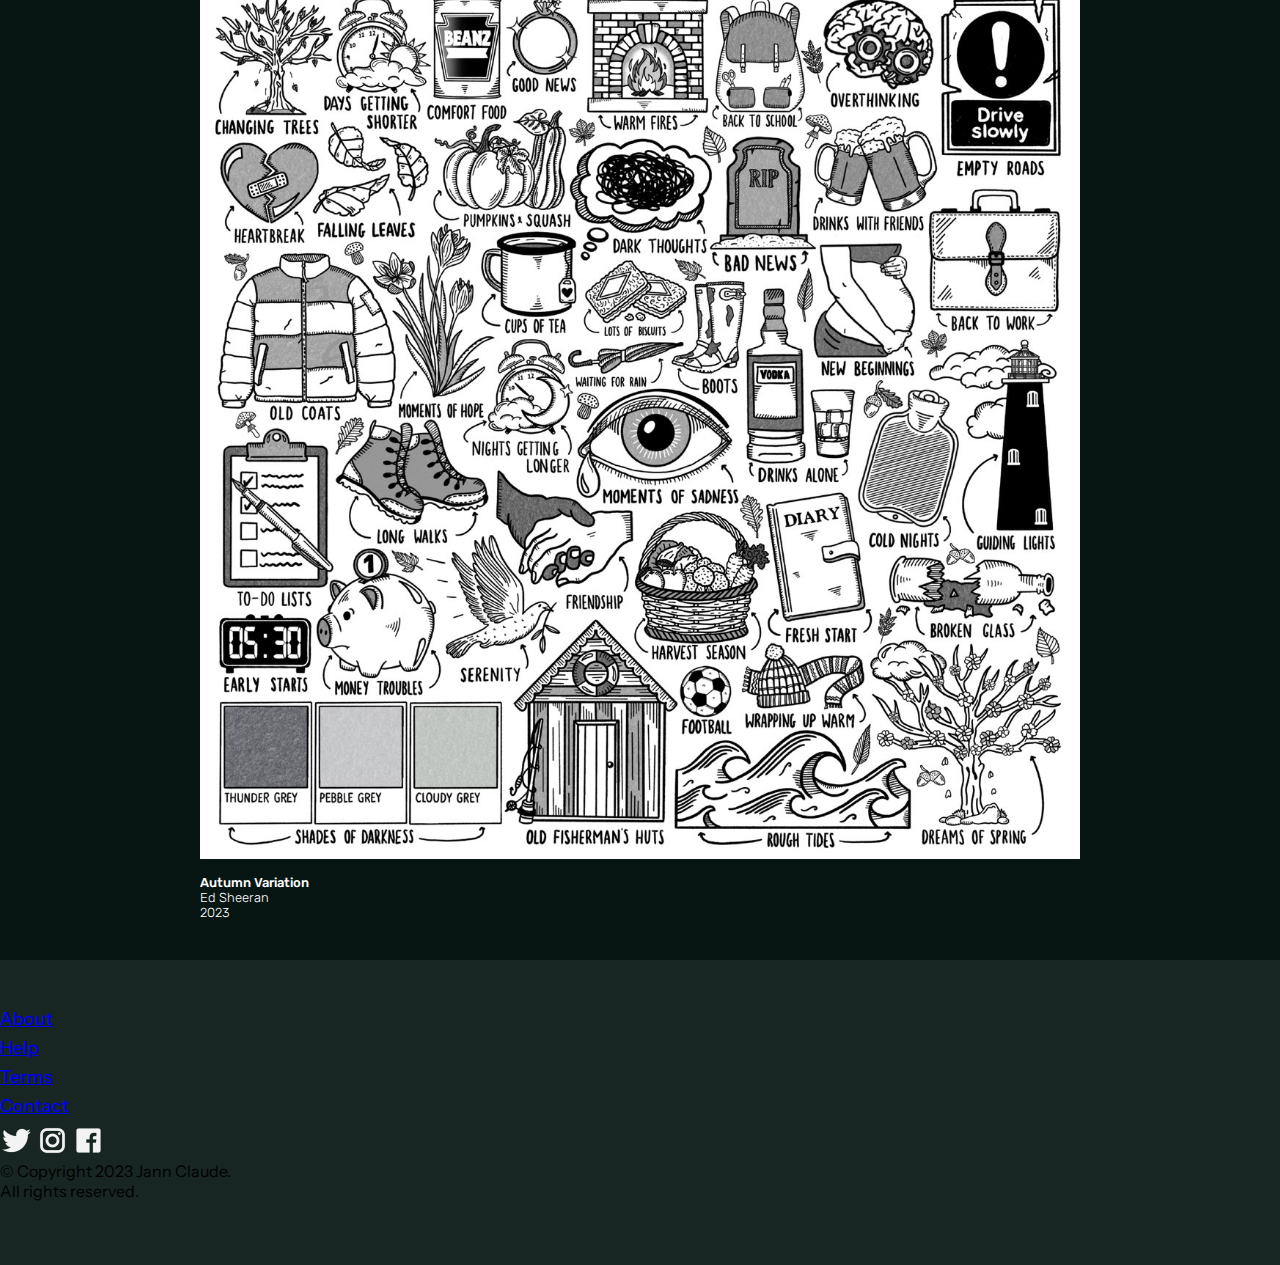
==== commit 90cd235e: "update web" ====
--- a/index.html
+++ b/index.html
@@ -81,31 +81,26 @@
 				<p class="header1 mb-1">Make your own playlist and share it to your friends.</p>
 				<p class="header1 mb-1"><button class="text-button btn" type="button" data-bs-toggle="modal" data-bs-target="#SignUpDialog">Get Started</button></p>
 
-				<div class="modal fade" id="SignUpDialog" data-bs-backdrop="static" tabindex="-1" aria-labelledby="modalSignUpLabel" aria-hidden="true">
+				<div class="modal fade blurbg-modal" id="SignUpDialog" data-bs-backdrop="static" tabindex="-1" aria-labelledby="modalSignUpLabel" aria-hidden="true">
 					<div class="modal-dialog modal-dialog-centered" role="document">
 						<div class="modal-content">
 							<div class="modal-header">
-								<h5 class="modal-title" id="modalSignUpLabel">Sign In</h5>
+								<h5 class="modal-title" id="modalSignUpLabel">Sign Up</h5>
 								<button type="button" class="close" data-bs-dismiss="modal" aria-label="Close">
 									<span aria-hidden="true">&times;</span>
 								</button>
 							</div>
 							<div class="modal-body">
-								<!-- Add your sign-in form or content here -->
-								<!-- Example: -->
 								<form>
-									<div class="form-group">
-										<label for="username">Username</label>
-										<input type="text" class="form-control" id="username">
+									<div class="form-group ">
+										<input type="text" class="form-control rounded-pill w-100" id="username" placeholder="Email">
 									</div>
 									<div class="form-group">
-										<label for="password">Password</label>
-										<input type="password" class="form-control" id="password">
+										<input type="password" class="form-control rounded-pill w-100" id="password" placeholder="Password">
 									</div>
 								</form>
 							</div>
 							<div class="modal-footer">
-								<button type="button" class="btn btn-secondary" data-bs-dismiss="modal">Close</button>
 								<button type="button" class="btn btn-primary">Sign In</button>
 							</div>
 						</div>
@@ -216,4 +211,4 @@
 	<script type="text/javascript" src="./login.js"></script>
 	<script src="https://cdn.jsdelivr.net/npm/jquery@3.5.1/dist/jquery.slim.min.js" integrity="sha384-DfXdz2htPH0lsSSs5nCTpuj/zy4C+OGpamoFVy38MVBnE+IbbVYUew+OrCXaRkfj" crossorigin="anonymous"></script>
 </body>
-</html>
+</html>--- a/style.css
+++ b/style.css
@@ -24,6 +24,20 @@
     overflow: hidden;
 }
 
+.blurbg-modal {
+	background:  rgba(0,0,0,0.35);
+    -webkit-mask-image: linear-gradient(black, black);
+    -webkit-backdrop-filter: blur(6px);
+    backdrop-filter: blur(6px);
+    height: 35vh;
+    width: 100vw;
+    left: 0rem;
+    top: -4rem;
+    position: absolute;
+    object-fit: fill;
+    overflow: hidden;
+}
+
 .blurred-overlay {
     position: absolute;
     top: 0px;
@@ -81,16 +95,32 @@
 	color: black !important;
 }
 
+.form-group .form-control::placeholder {
+	color: black !important;
+}
+
 @media (max-width: 992px) {
 	.signin-form {
 		display: none;
 	}
+
+	#SignInDialog .form-control::placeholder {
+		color: black;
+	}
+
+	.albums-display {
+		width: 100%;
+		background-color: #081613;
+		padding: 20px 50px !important;
+	}
+	
 }
 
 @media (min-width: 992px) {
 	#SignInDialog {
 		display: none;
 	}
+
 }
 
 .frame {
@@ -167,6 +197,9 @@
 
 .backgroundLogin {
 	background-color: #172623;
+	-webkit-mask-image: linear-gradient(black, black, transparent);
+    -webkit-backdrop-filter: blur(6px);
+    backdrop-filter: blur(6px);
 }
 
 #SignForm {
@@ -191,9 +224,45 @@
 	color: #fff !important;
 }
 
-
-
-
+.modal-dialog {
+	padding-left: 50px;
+	padding-right: 50px;
+}
+
+.modal-content {
+	background-color: #172623 !important;
+	color: #fff !important;
+	border: 1px solid hsl(170, 24%, 23%) !important;
+	border-radius: 1.5rem !important;
+}
+
+.modal-header {
+	border-bottom: 0px !important;
+}
+
+.modal-header .modal-title {
+	padding-top: 5px;
+	padding-left: 5px;
+}
+
+.modal-body .form-group {
+	padding-left: 10px;
+	padding-right: 15px;
+}
+
+.modal-footer {
+	border-top: 0px !important;
+}
+.modal-header .close {
+	padding-top: 18px !important;
+}
+
+
+.close span {
+    background-color: lightgray;
+    border-radius: 16px;
+    padding: 0 8px;
+}
 
 .box{
 	width: 100%;
@@ -238,7 +307,7 @@
 .albums-display {
 	width: 100%;
 	background-color: #081613;
-	padding: 20px 0;
+	padding: 20px 200px;
 }
 
 .albums-display .popular-week {
@@ -276,7 +345,7 @@
 .p3 {
     font-family: "Rubik", sans-serif;
     color: #ffffff;
-    font-size: 18px;
+    font-size: 13px;
     letter-spacing: 0;
     line-height: normal;
 	margin: 0 !important;
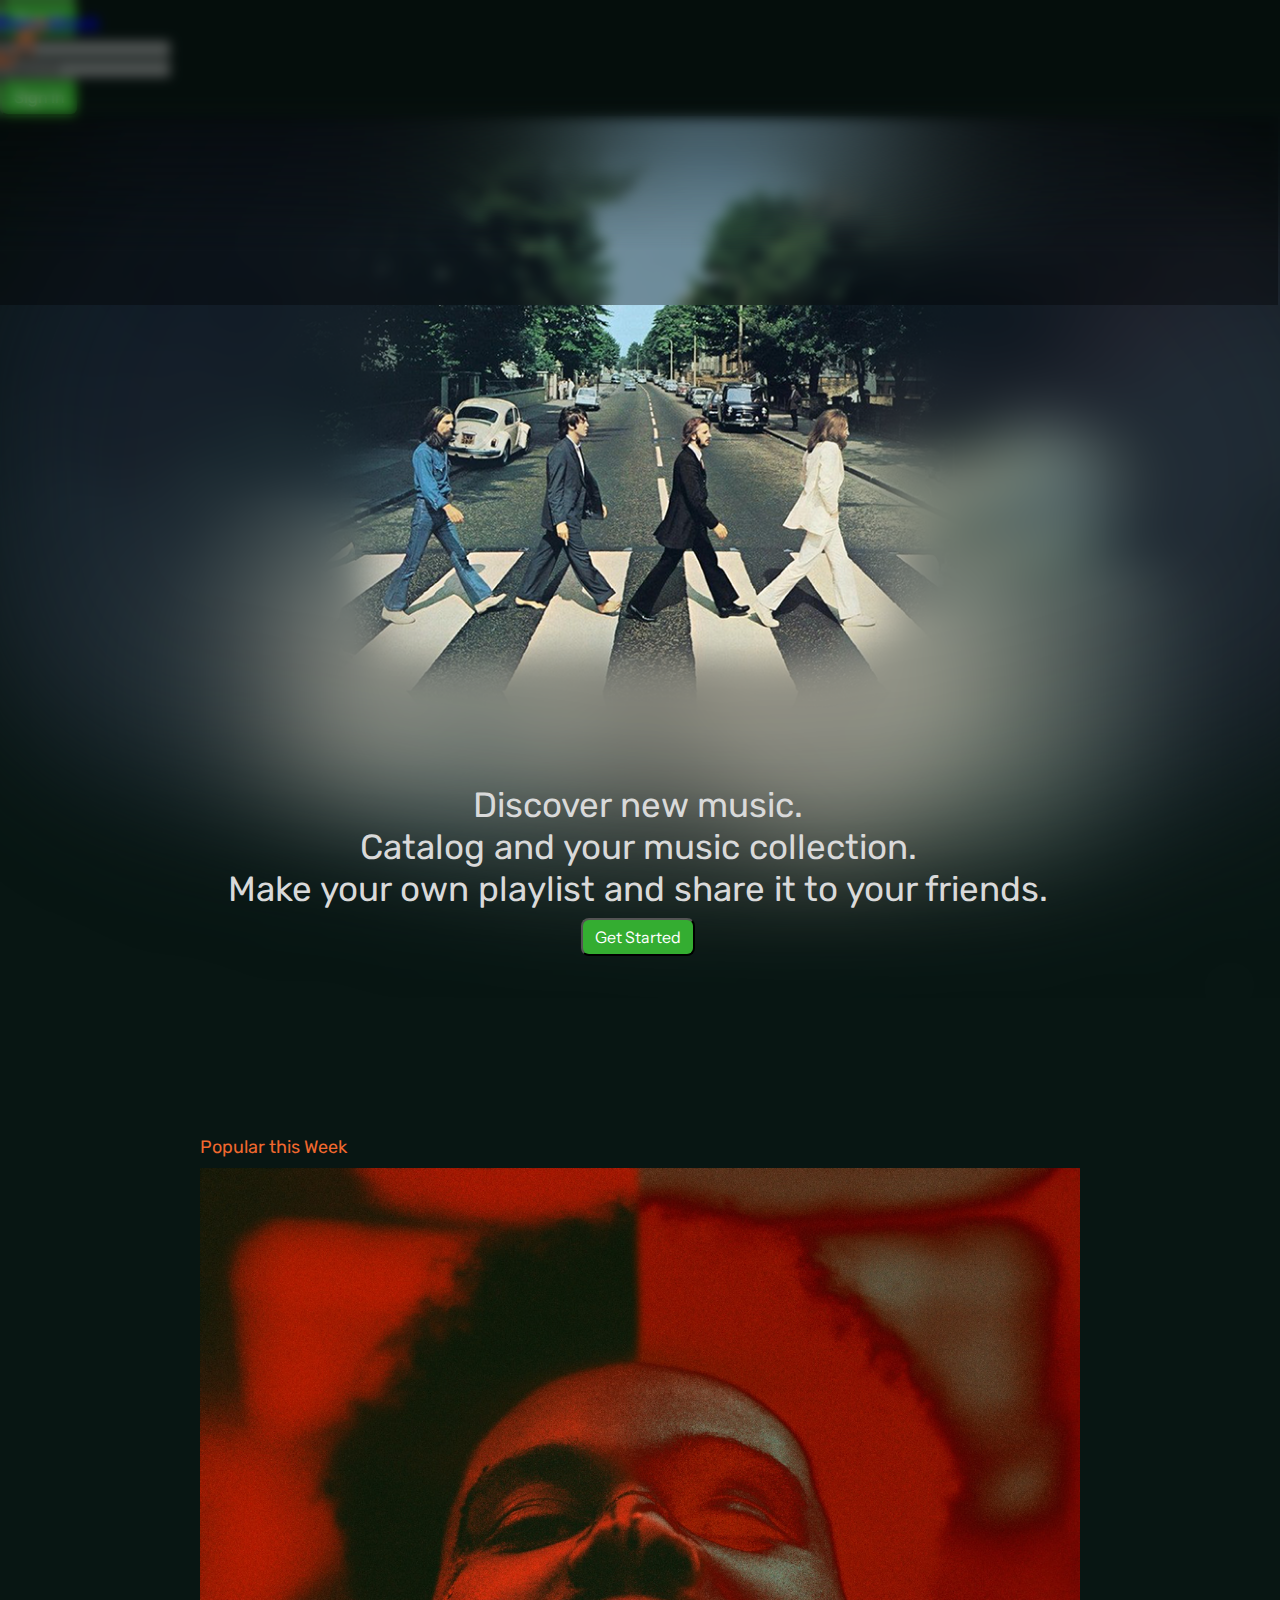
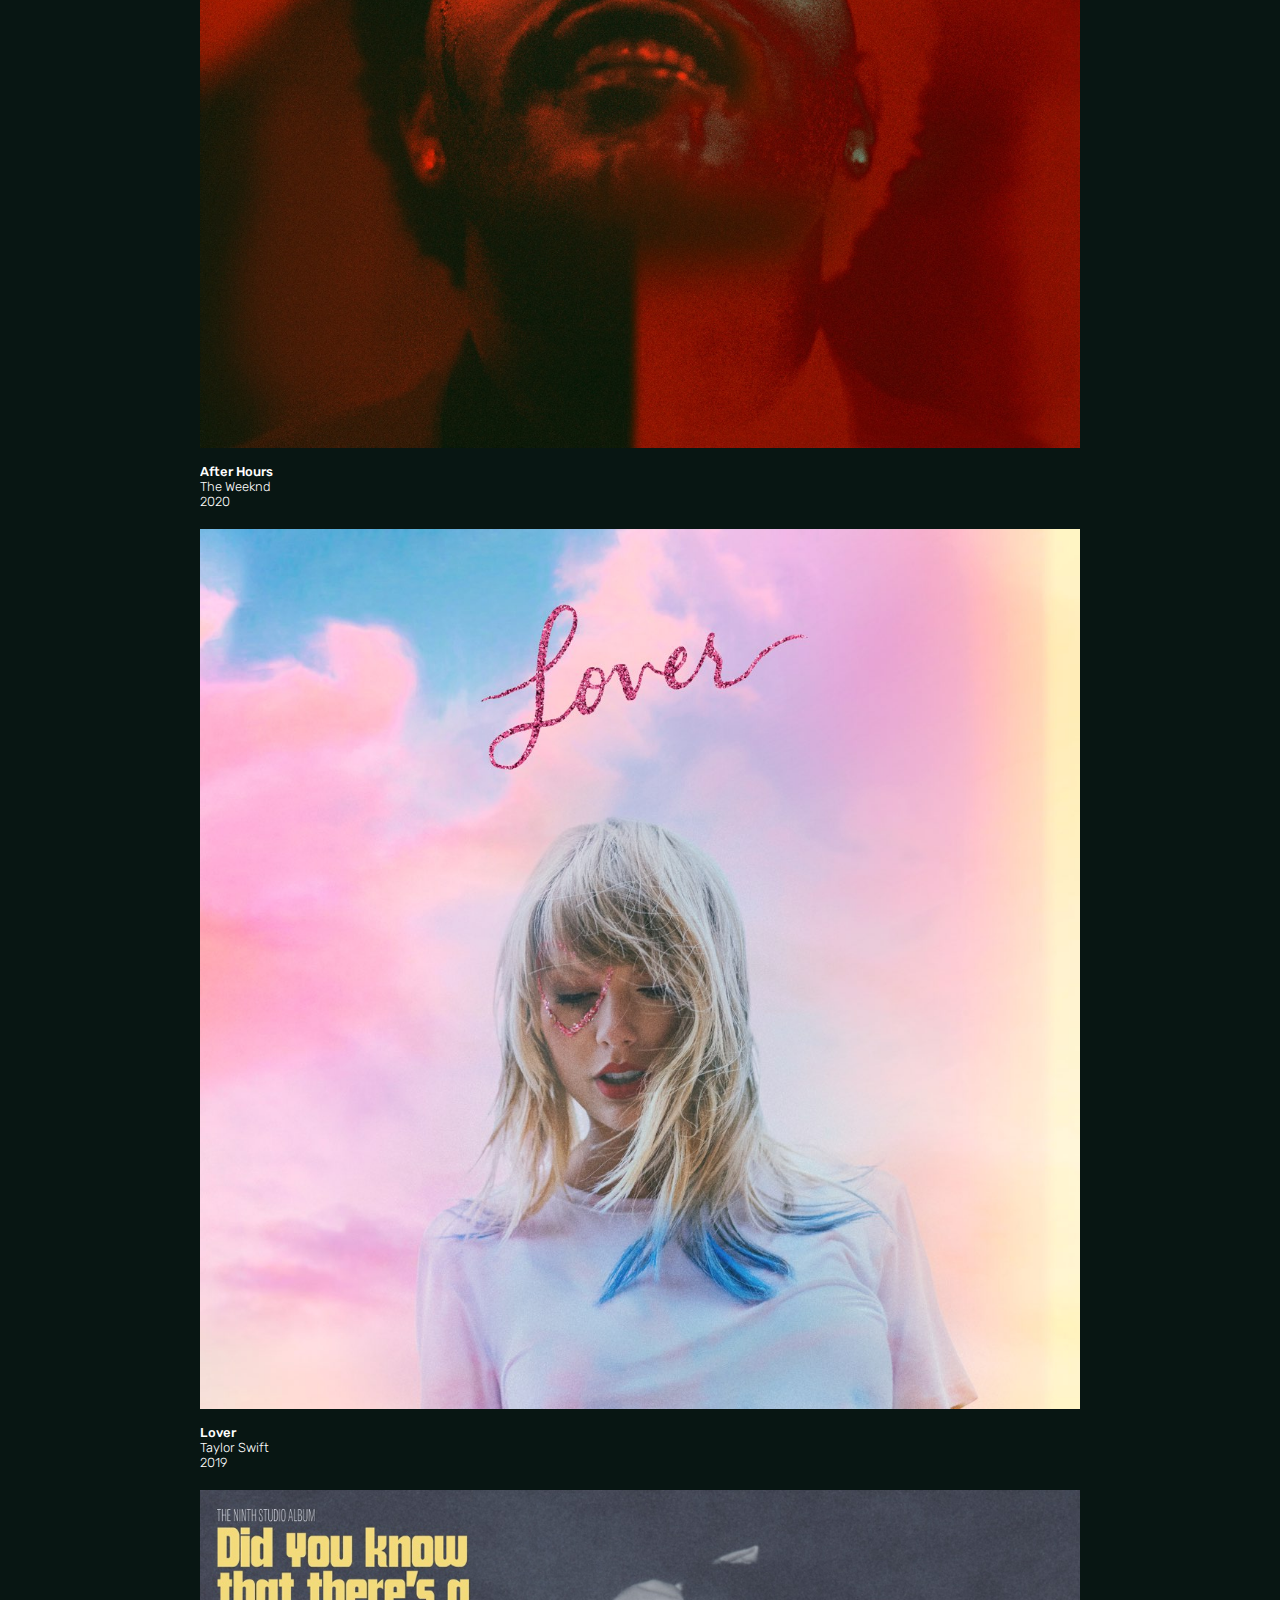
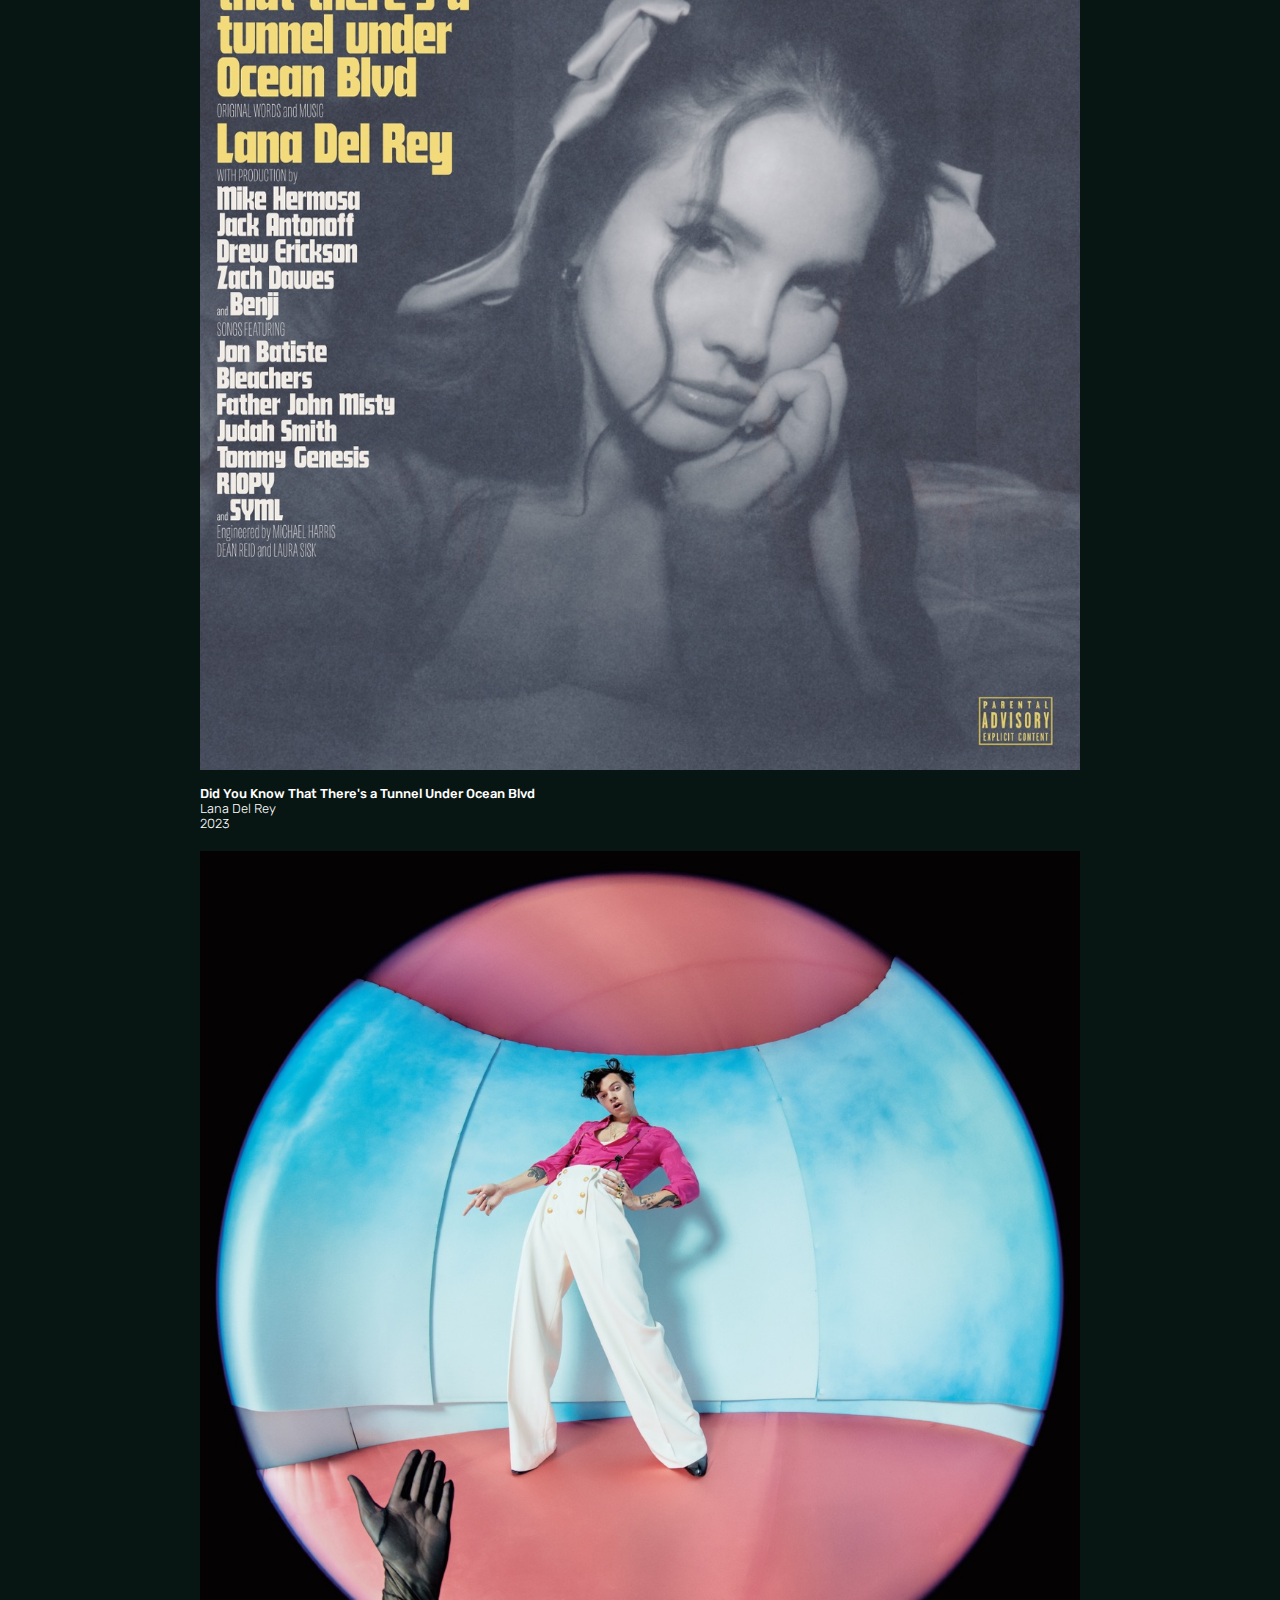
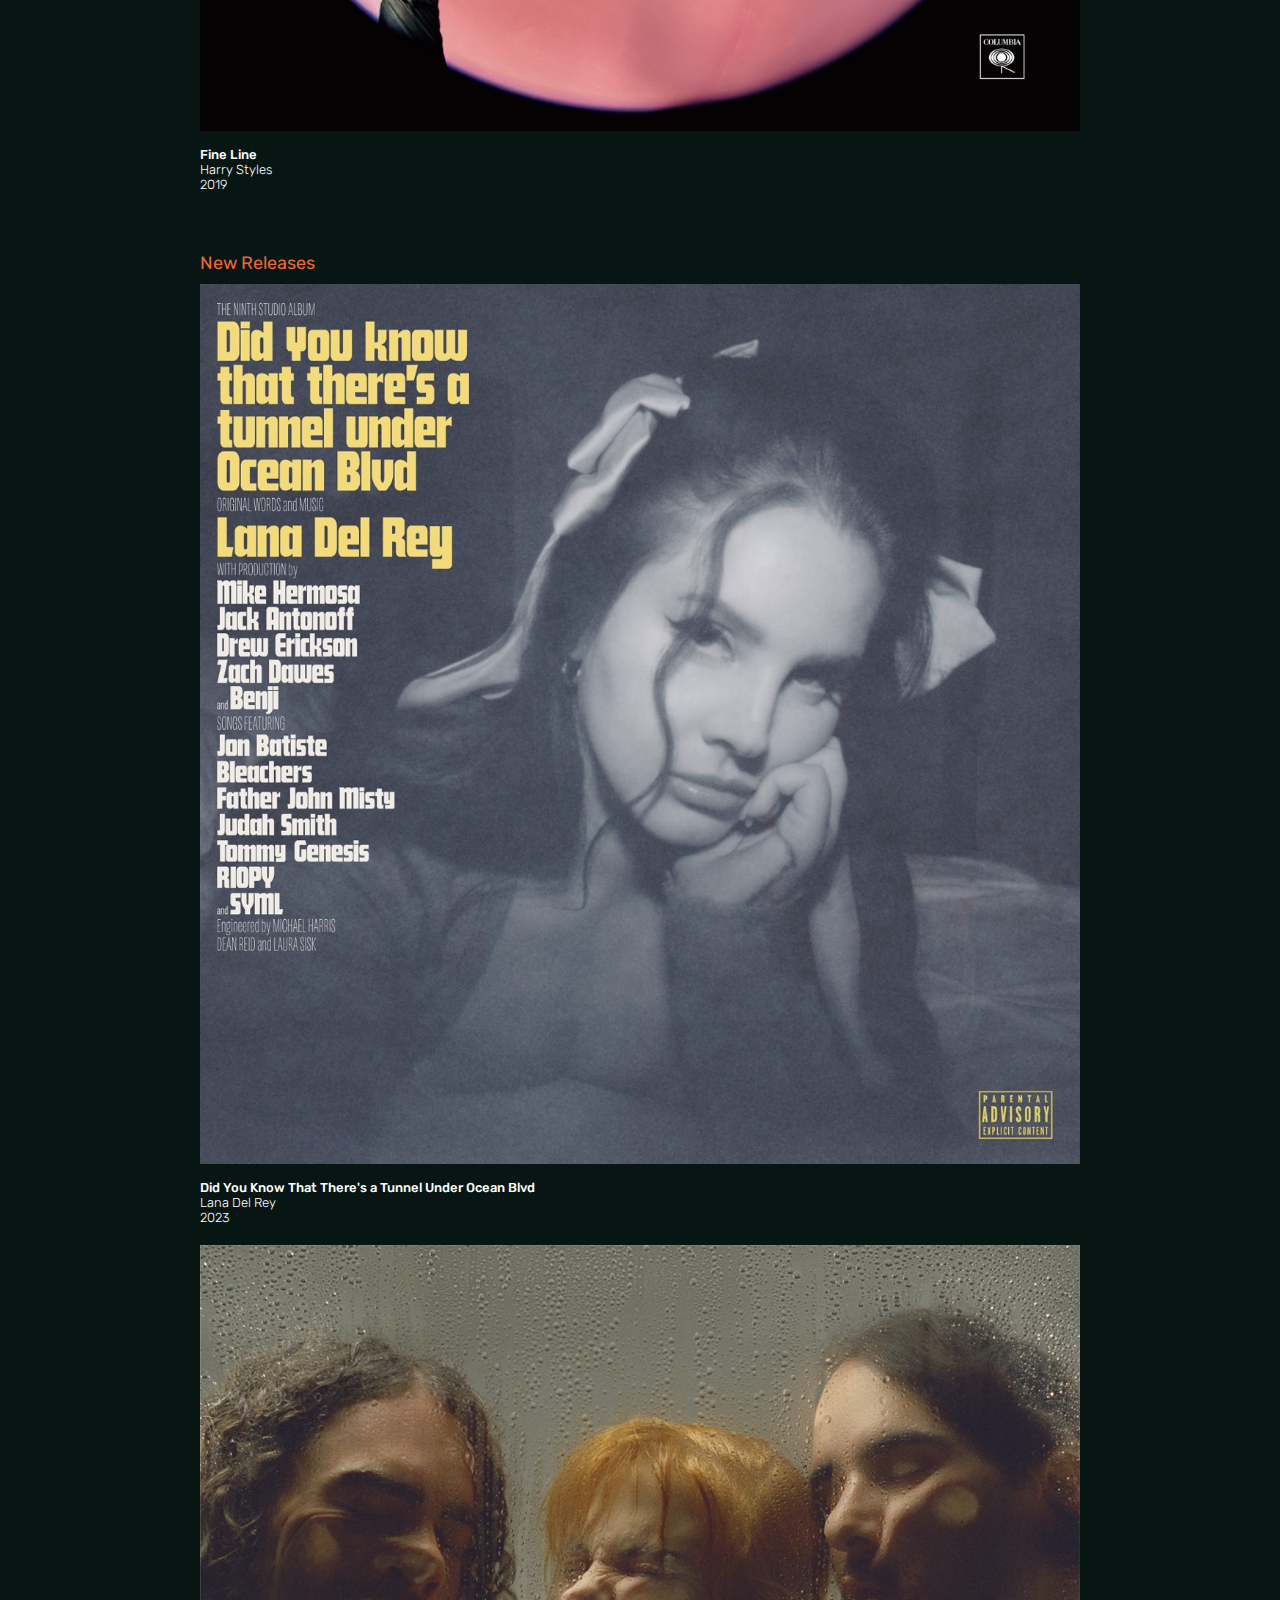
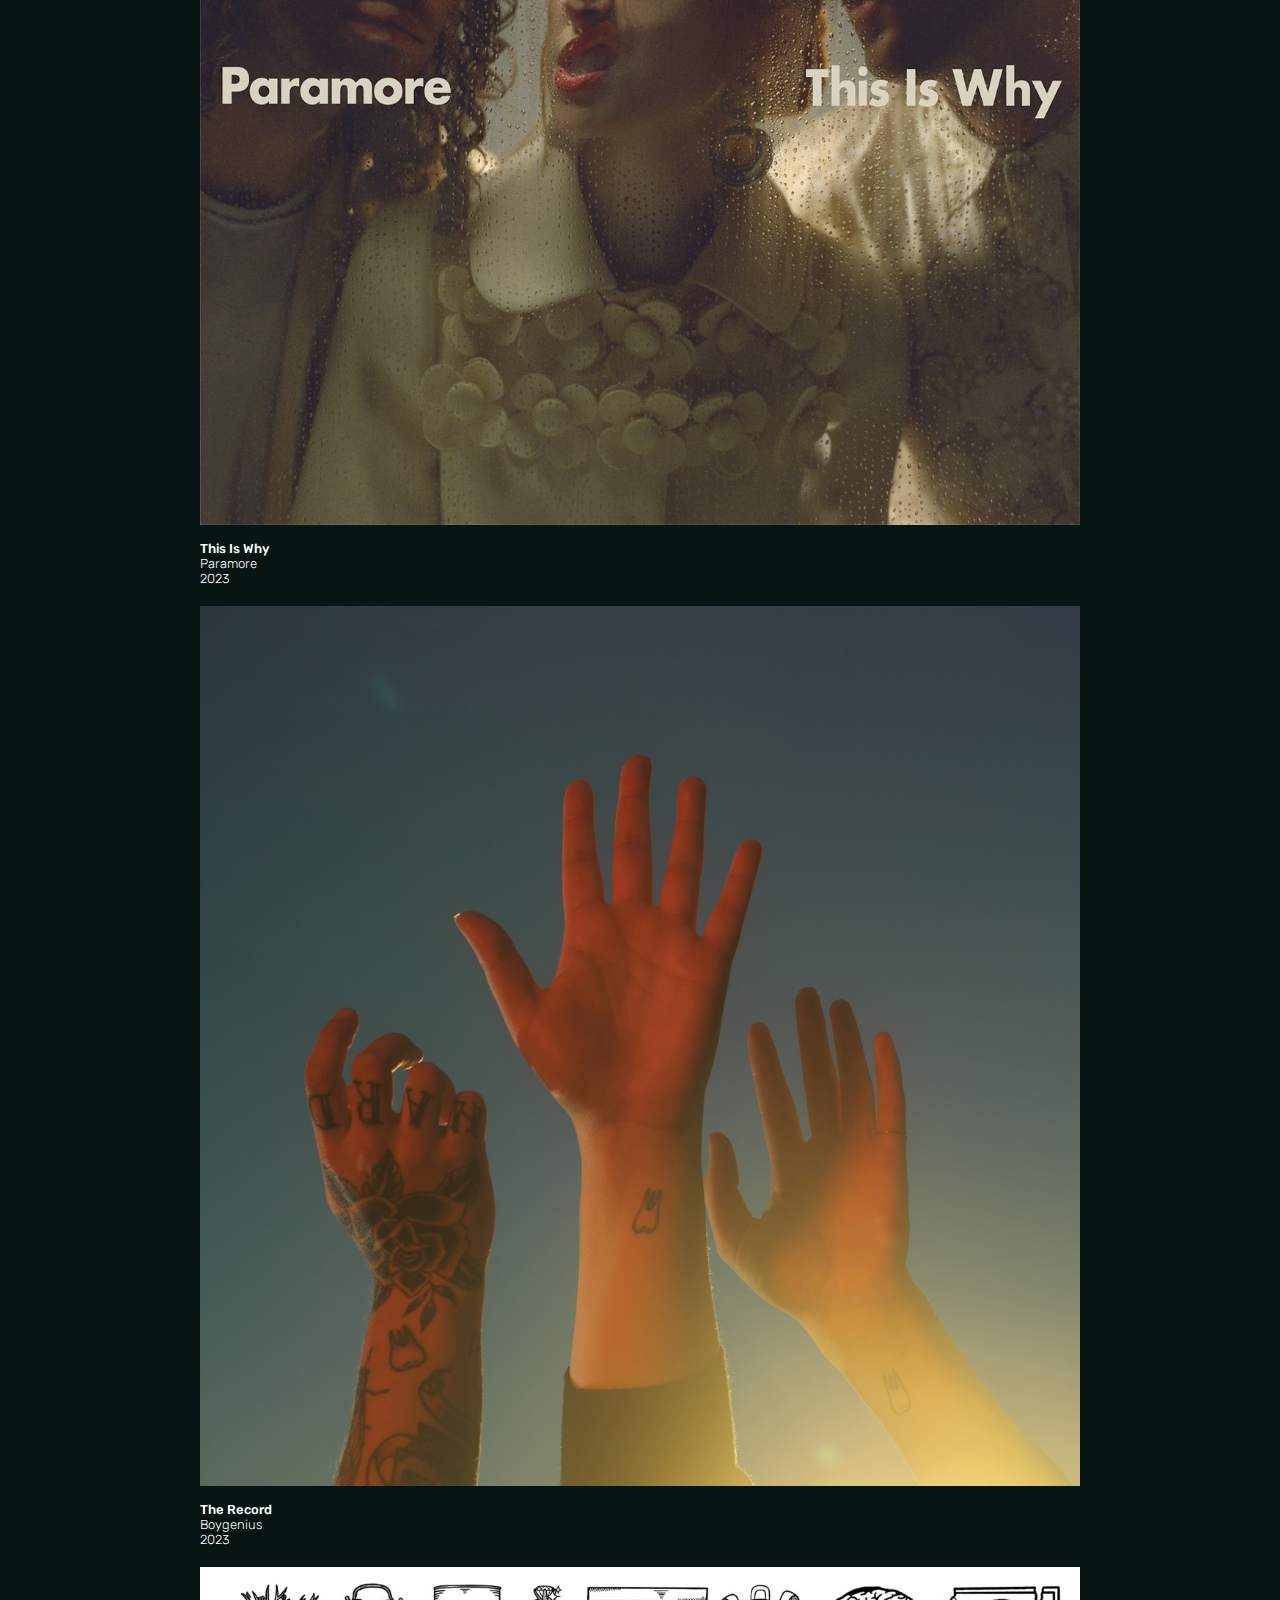
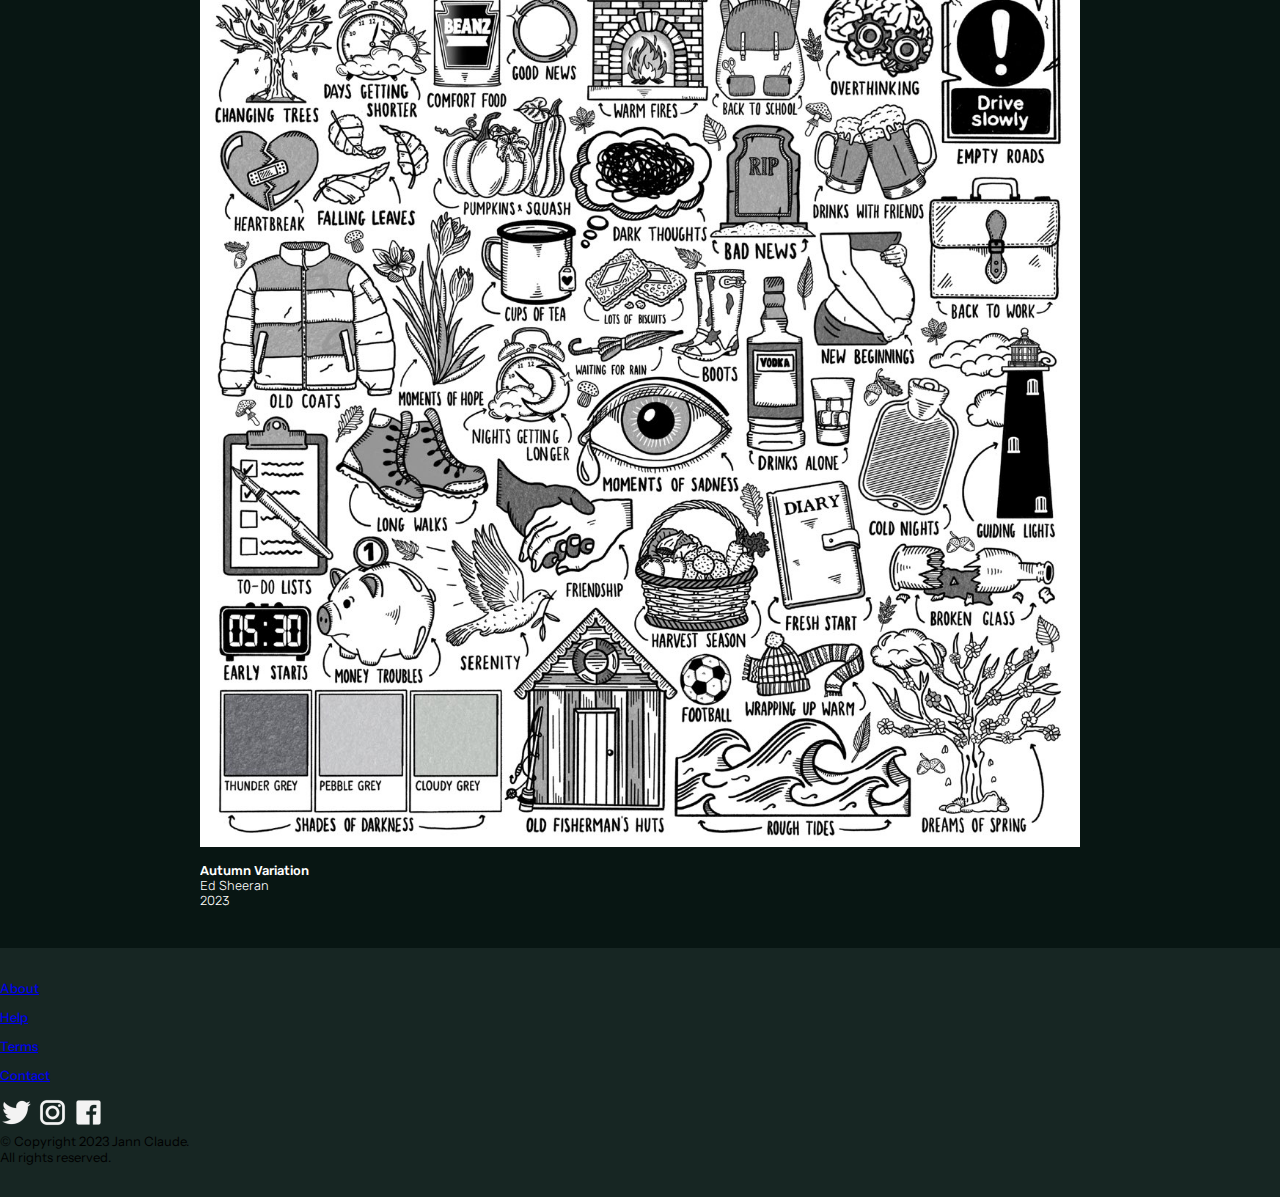
==== commit 1b9255b3: "push code" ====
--- a/index.html
+++ b/index.html
@@ -60,7 +60,7 @@
 				<input type="password" class="form-control rounded-pill w-100" id="exampleFormControlInput2" placeholder="Password">
 			</div>
 			<div class="form-group mb-3">
-				<button id="send-button" type="button" class="signin-button btn w-50 float-end" data-toggle="modal" data-target="#modalDiv">Sign In</button>
+				<button id="send-button" type="button" class="signin-button btn w-40 float-end" data-toggle="modal" data-target="#modalDiv">Sign In</button>
 			</div>
 			
 		</div>
@@ -211,4 +211,4 @@
 	<script type="text/javascript" src="./login.js"></script>
 	<script src="https://cdn.jsdelivr.net/npm/jquery@3.5.1/dist/jquery.slim.min.js" integrity="sha384-DfXdz2htPH0lsSSs5nCTpuj/zy4C+OGpamoFVy38MVBnE+IbbVYUew+OrCXaRkfj" crossorigin="anonymous"></script>
 </body>
-</html>+</html>
--- a/style.css
+++ b/style.css
@@ -197,9 +197,6 @@
 
 .backgroundLogin {
 	background-color: #172623;
-	-webkit-mask-image: linear-gradient(black, black, transparent);
-    -webkit-backdrop-filter: blur(6px);
-    backdrop-filter: blur(6px);
 }
 
 #SignForm {
@@ -257,7 +254,6 @@
 	padding-top: 18px !important;
 }
 
-
 .close span {
     background-color: lightgray;
     border-radius: 16px;
@@ -268,8 +264,8 @@
 	width: 100%;
 	height: 100%;
 	background-color: #172623;
-	padding-top: 3rem;
-	padding-bottom: 4rem;
+	padding-top: 2rem;
+	padding-bottom: 2rem;
 }
 
 .box .navbar {
@@ -285,7 +281,7 @@
 	font-family: 'Instrument Sans', sans-serif;
 	font-weight: 500;
 	color: #d9d9d9;
-	font-size: 18px;
+	font-size: 13px;
 	letter-spacing: 0;
 	line-height: normal;
 }
@@ -320,7 +316,7 @@
 	font-family: "Rubik", sans-serif;
 	font-weight: 400;
 	color: #f0682e;
-	font-size: 24px;
+	font-size: 18px;
 	letter-spacing: 0;
 	line-height: normal;
 	margin-bottom: 10px;
@@ -362,3 +358,7 @@
 .albums-display .p2, .p3 {
 	font-weight: 100;
 }
+
+#footer .p {
+	font-size: 13px;
+}
